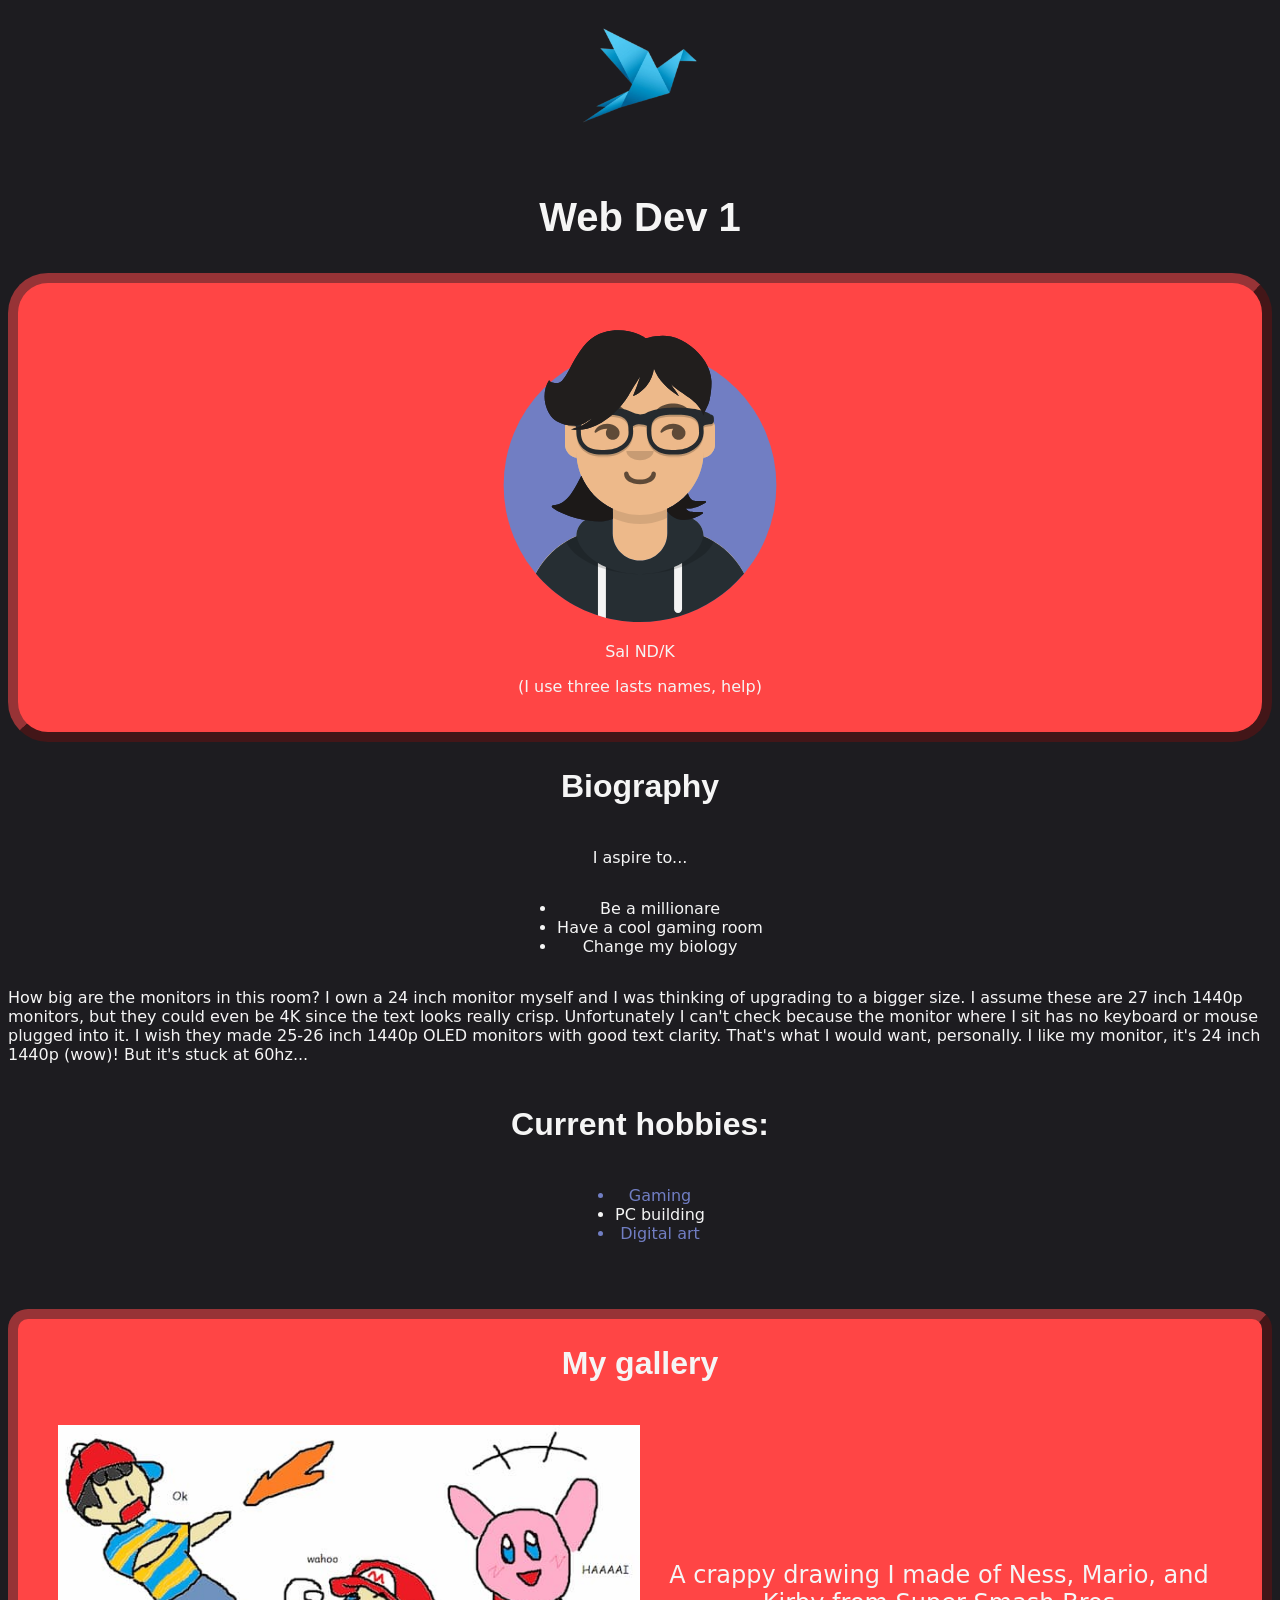
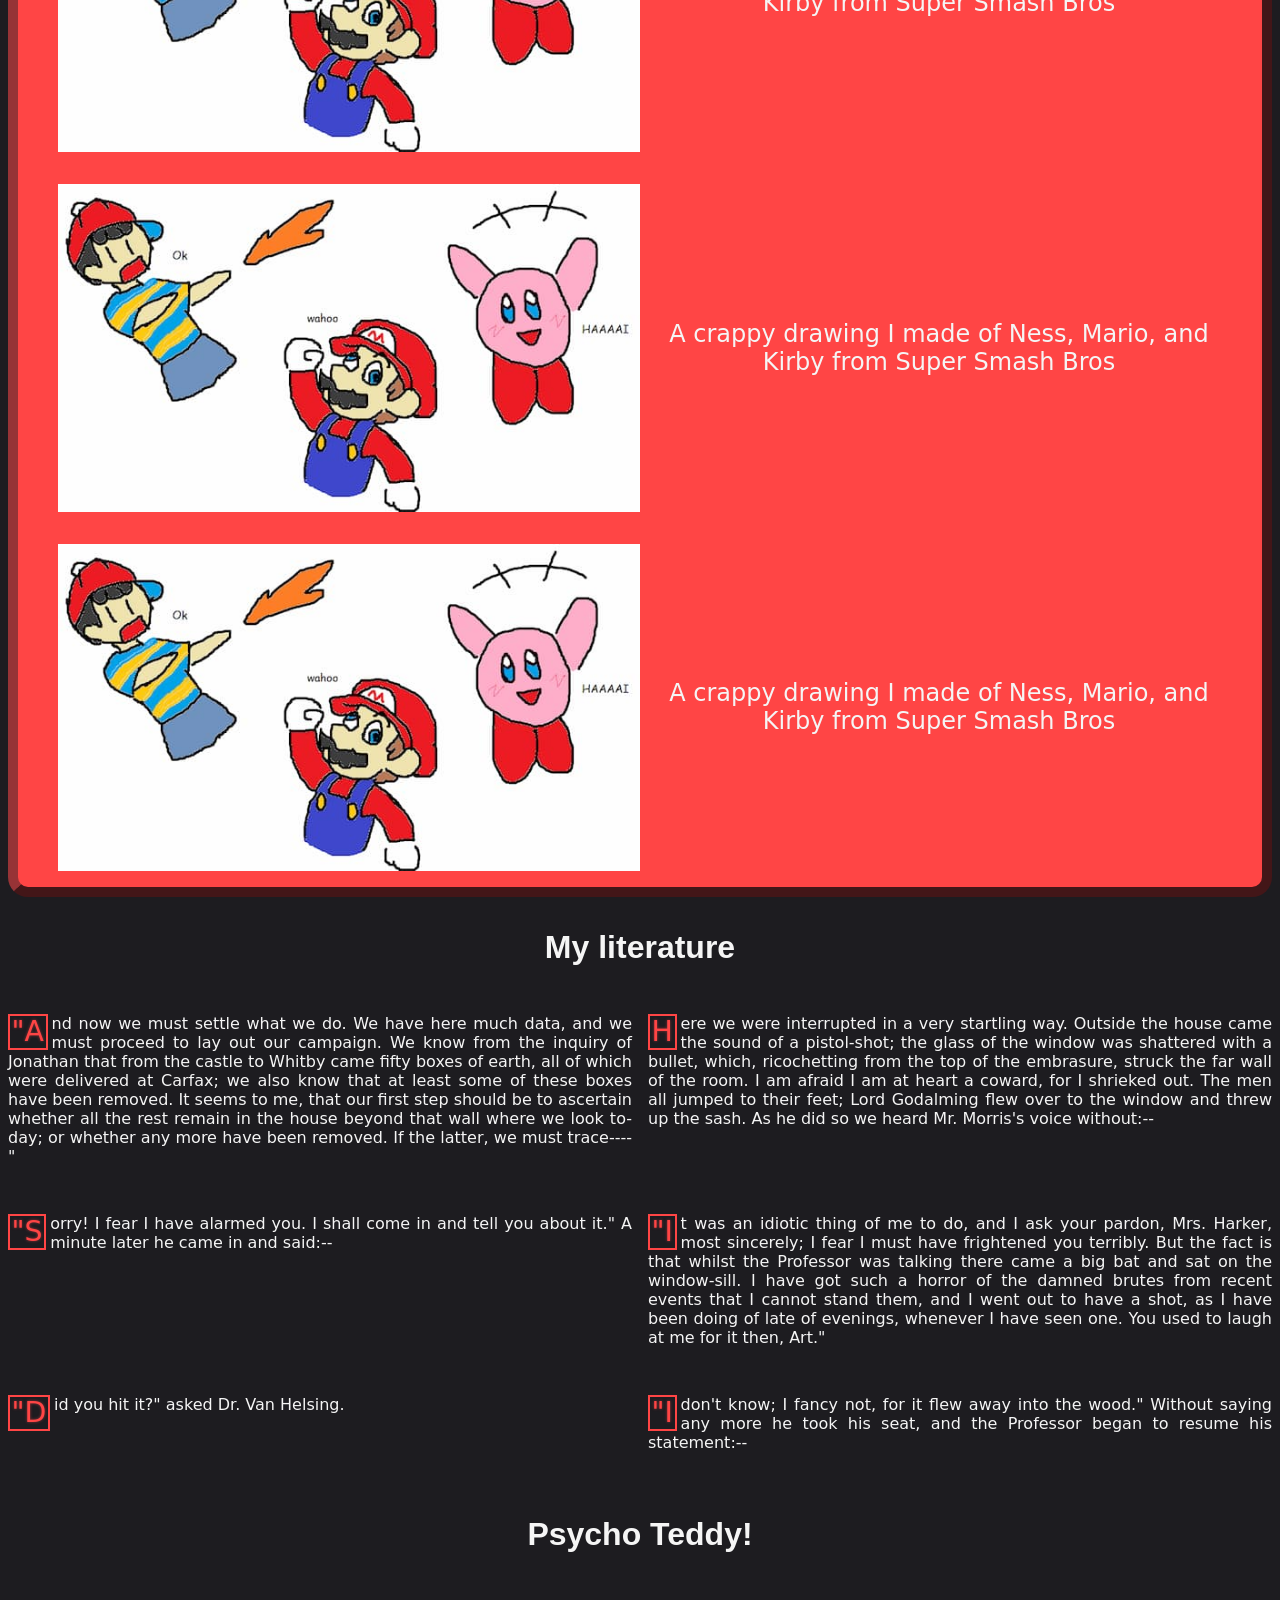
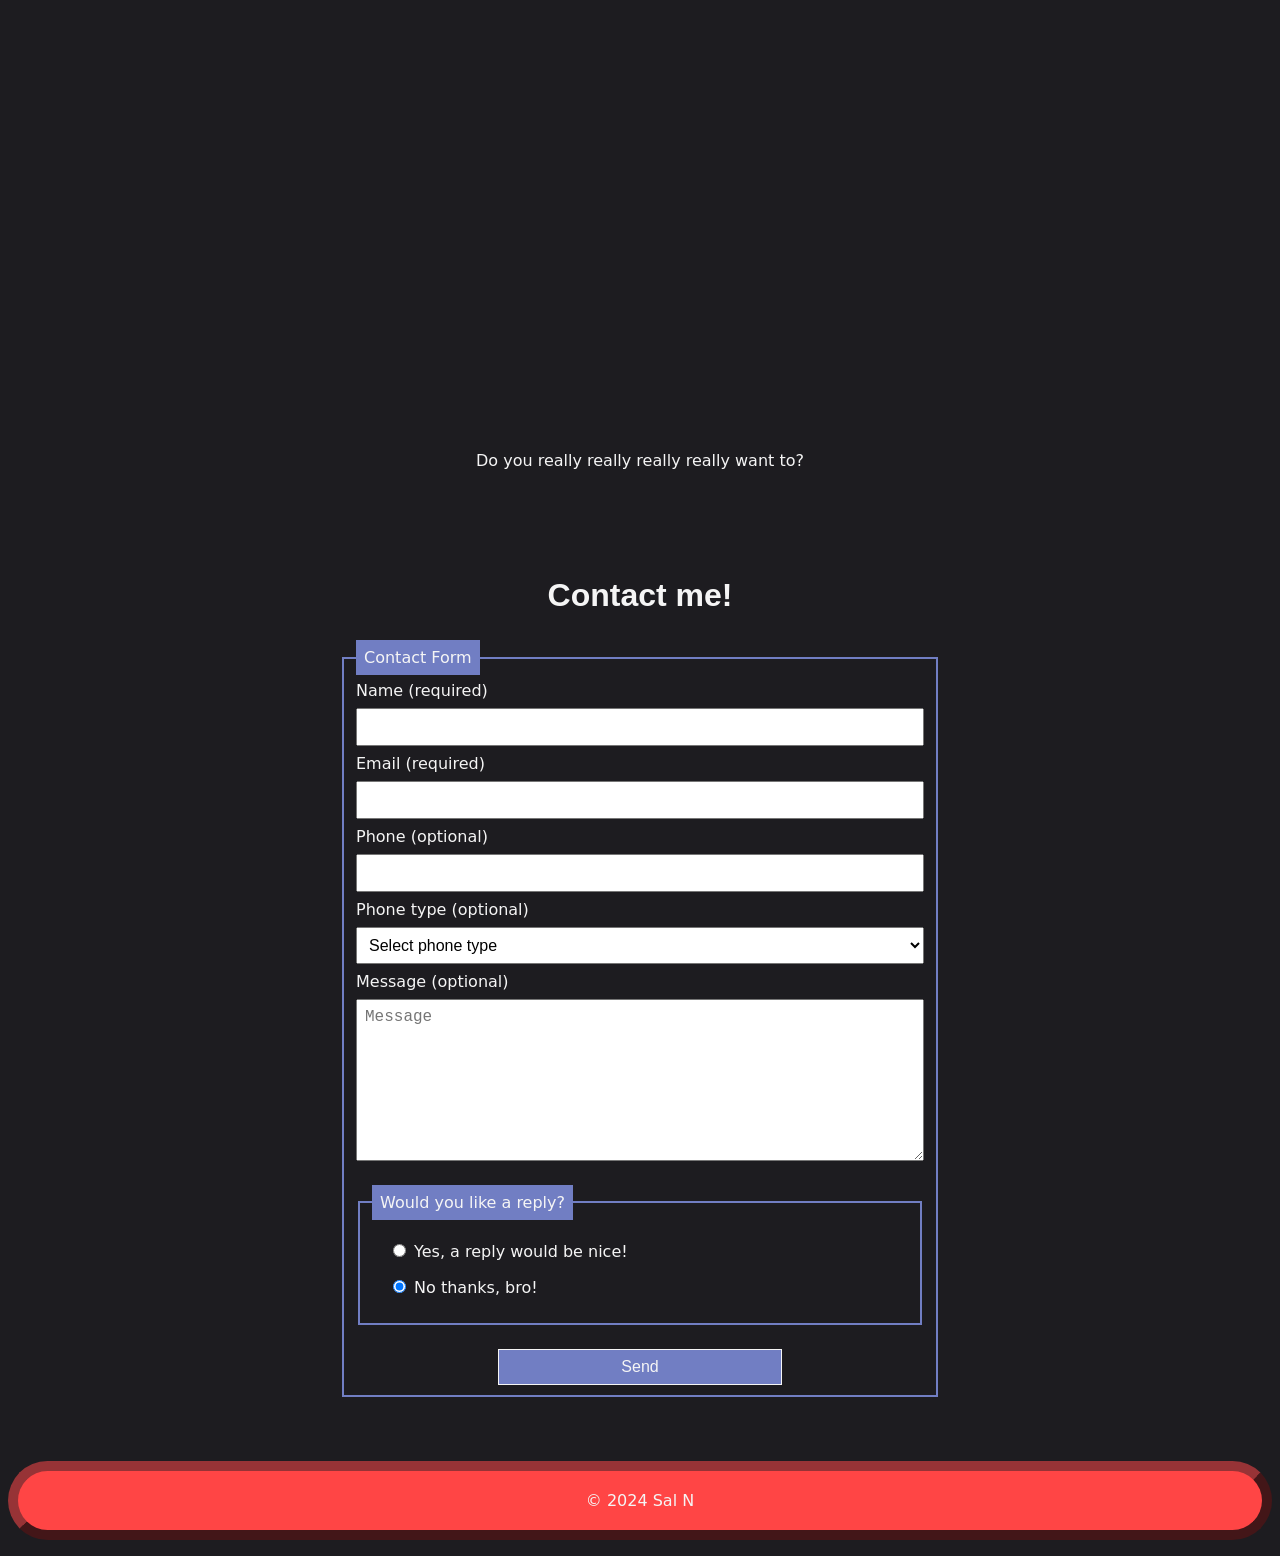
==== index.html @ 3eb106e2 "Added CSS for form" ====
<!DOCTYPE html>
<html lang="en">

<head>
    <meta charset="UTF-8">
    <meta name="viewport" content="width=device-width, initial-scale=1.0">
    <title>About Me</title>

    <link rel="preconnect" href="https://fonts.googleapis.com">
    <link rel="preconnect" href="https://fonts.gstatic.com" crossorigin>
    <link
        href="https://fonts.googleapis.com/css2?family=Inria+Sans:ital,wght@0,300;0,400;0,700;1,300;1,400;1,700&family=Roboto:ital,wght@0,100;0,300;0,400;0,500;0,700;0,900;1,100;1,300;1,400;1,500;1,700;1,900&display=swap"
        rel="stylesheet">

    <link rel="stylesheet" href="css/style.css">

</head>

<body>

    <!--The body tag is where all the stuff is shown to the user-->

    <header>
        <section id="header">
            <!--The header shows the page logo and title.-->
            <img src="img/bird.png" alt="Bob.">

            <h1>Web Dev 1</h1>
        </section>
    </header>

    <main>

        <!--The main contains important page content-->
        <section id="hero">

            <img src="img/avataaars.svg" alt="A cartoon headshot of me.">
            <span>
                <p>Sal ND/K</p>
                <p>(I use three lasts names, help)</p>
            </span>

        </section>

        <section id="bio">

            <!--Biographical information-->
            <h2>Biography</h2>
            <P>I aspire to...</P>
            <ul>
                <li>Be a millionare</li>
                <li>Have a cool gaming room</li>
                <li>Change my biology</li>
            </ul>

        </section>

        <section>
            <p>
                How big are the monitors in this room? I own a 24 inch monitor myself and I was thinking of upgrading to
                a bigger size. I assume these are 27 inch 1440p monitors, but they could even be 4K since the text looks
                really crisp. Unfortunately I can't check because the monitor where I sit has no keyboard or mouse
                plugged into it. I wish they made 25-26 inch 1440p OLED monitors with good text clarity. That's what I
                would want, personally. I like my monitor, it's 24 inch 1440p (wow)! But it's stuck at 60hz...
            </p>
        </section>
        <section id="hobbies">
            <h2> Current hobbies: </h2>
            <ul>
                <li>Gaming</li>
                <li>PC building</li>
                <li>Digital art</li>
            </ul>
        </section>

        <section id="gallery">
            <h2>My gallery</h2>

            <hr>
            <figure>
                <img src="img/hai-640w.jpg"
                    alt="A crappy drawing I made of Ness, Mario, and Kirby from Super Smash Bros">
                <figcaption>A crappy drawing I made of Ness, Mario, and Kirby from Super Smash Bros</figcaption>
            </figure>

            <hr>
            <figure>
                <img src="img/hai-640w.jpg"
                    alt="A crappy drawing I made of Ness, Mario, and Kirby from Super Smash Bros">
                <figcaption>A crappy drawing I made of Ness, Mario, and Kirby from Super Smash Bros</figcaption>
            </figure>

            <hr>
            <figure>
                <img src="img/hai-640w.jpg"
                    alt="A crappy drawing I made of Ness, Mario, and Kirby from Super Smash Bros">
                <figcaption>A crappy drawing I made of Ness, Mario, and Kirby from Super Smash Bros</figcaption>
            </figure>

        </section>

        <article id="lit">

            <h3>My literature</h3>

            <div>
                <p>"And now we must settle what we do. We have here much data, and we must proceed to lay out our
                    campaign. We know from the inquiry of Jonathan that from the castle to Whitby came fifty boxes of
                    earth, all of which were delivered at Carfax; we also know that at least some of these boxes have
                    been removed. It seems to me, that our first step should be to ascertain whether all the rest remain
                    in the house beyond that wall where we look to-day; or whether any more have been removed. If the
                    latter, we must trace----"</p>

                <p>Here we were interrupted in a very startling way. Outside the house came the sound of a pistol-shot;
                    the glass of the window was shattered with a bullet, which, ricochetting from the top of the
                    embrasure, struck the far wall of the room. I am afraid I am at heart a coward, for I shrieked out.
                    The men all jumped to their feet; Lord Godalming flew over to the window and threw up the sash. As
                    he did so we heard Mr. Morris's voice without:--</p>

                <p>"Sorry! I fear I have alarmed you. I shall come in and tell you about it." A minute later he came in
                    and said:--</p>

                <p>"It was an idiotic thing of me to do, and I ask your pardon, Mrs. Harker, most sincerely; I fear I
                    must have frightened you terribly. But the fact is that whilst the Professor was talking there came
                    a big bat and sat on the window-sill. I have got such a horror of the damned brutes from recent
                    events that I cannot stand them, and I went out to have a shot, as I have been doing of late of
                    evenings, whenever I have seen one. You used to laugh at me for it then, Art."</p>

                <p>"Did you hit it?" asked Dr. Van Helsing.</p>

                <p>"I don't know; I fancy not, for it flew away into the wood." Without saying any more he took his
                    seat, and the Professor began to resume his statement:--</p>
                <div>
        </article>

        <section id="video">

            <div id="videocontainercontainer">

            <h3>Psycho Teddy!</h3>

            <div id="videocontainer">

            <iframe
            id="myvideo"
            width="560"
            height="315"
            src="https://www.youtube.com/embed/YSr7-iHZTuk?si=6F6JrPAxmaCTMCs0"
            title="YouTube video player"
            frameborder="0"
            allow="accelerometer; autoplay; clipboard-write; encrypted-media; gyroscope; picture-in-picture; web-share"
            referrerpolicy="strict-origin-when-cross-origin"
            allowfullscreen>
            </iframe>

            </div>

            </div>
            <div id ="videocaption">
                <p>
                Do you really really really really want to?
                </p>
            </div>

</section>

<section id="contact">

    <h2>Contact me!</h2>

        <form id="contactForm" name="contactForm" method="post" data-netlify="true">

            <fieldset>

                <legend>Contact Form</legend>

                <div id="formElements">

                <!-- Name -->
                <label for="name">Name (required)</label>
                <input type="text" id="name" name="name" required>

                <!-- Email -->
                <label for="email">Email (required)</label>
                <input type="email" id="email" name="email" required>

                <!-- Phone -->
                <label for="phone">Phone (optional)</label>
                <input type="tel" id="phone" name="phone">

                <!-- Phone Type -->
                <label for="phonetype">Phone type (optional)</label>
                <select id="phonetype">
                    <option value="" selected>Select phone type</option>
                    <option value="Mobile">Mobile</option>
                    <option value="Work">Work</option>
                    <option value="Home">Home</option>
                </select>

                <!-- Message -->
                <label for="message">Message (optional)</label>
                <textarea id="message" name="message" rows="8" placeholder="Message"></textarea>

                <!-- Reply -->
                 <fieldset>
                    <legend>Would you like a reply?</legend>
                    <ul>
                        <li>
                            <input type="radio" id="message-yes" name="reply" value="Yes a reply please">
                            Yes, a reply would be nice!
                        </li>
                        <li>
                            <input type="radio" id="message-no" name="reply" value="No reply please" checked>
                            <label for="">No thanks, bro!</label>
                        </li>
                    </ul>

                 </fieldset>

                <!-- Submit -->
                 <button type="submit">Send</button>

                </div>

            </fieldset>

        </form>

</section>

    </main>

    <footer>
        &copy; 2024 Sal N
    </footer>

</body>

</html>
---- css/style.css ----
body {
    color: whitesmoke;
    background-color: #1d1c20;
    font-family: 'Sans', Arial, sans-serif;
}

header {
    text-align: center;
}

#header img {
    width: 150px;
}
h1 {
    font-family: 'Franklin Gothic', sans-serif;
    font-size: 250%;
    text-align: center;
}
h2,
h3,
h4,
h5,
h6 {
    font-family: 'Franklin Gothic', sans-serif;
    font-size: 200%;
    text-align: center;
}

img {
    max-width: 100%;
}

#hero,
footer {
    text-align: center;
    background-color: #ff4545;
    color: whitesmoke;
    padding: 20px;
    border: 10px outset #973336;
    border-radius: 40px;
}

#hero img {
    width: 300px;
    /* Bio */
}

#bio {
    text-align: center;
    display: flex;
    flex-direction: column;
    align-items: center;
}

/* Hobbies */
#hobbies {
    display: flex;
    flex-direction: column; 
    align-items: center;
}

#hobbies ul {
    text-align: center;
    margin-bottom: 1.75cm;
}
#hobbies ul li:nth-child(odd) {
    color: #717EC3;
}

/* Gallery */
#gallery {
    border: 10px outset #973336;
    border-radius: 20px;
    text-align: center;
    background-color: #ff4545;
}

#gallery hr {
    border: none;
}

/* Article */

#lit {
    text-align: justify;
}

#lit div {
    max-width: 40rem;
    margin-left: auto;
    margin-right: auto;
}

/* Dropcaps */
#lit p:first-letter {
    color: #ff4545;
    float: left;
    text-shadow: 0px 0px 3px #973336;
    font-size: .75cm;
    border: 2px solid #ff4545;
    margin-right: .25ex;
    line-height: 100%;
    padding: .1ex;
}
#lit p {
    clear:both;
}
/* Video */

#videocontainercontainer {
    max-width: 100%;
    width: 600px;
    margin-left: auto;
    margin-right: auto;
}

#videocontainer {
    position: relative;
    overflow: hidden;
    width: 100%;
    padding-top: 75%;   /*16:9 = 56.35%
                        4:3 = 75% */
}

#myvideo {
    position: absolute;
    top: 0;
    left: 0;
    right: 0;
    width: 100%;
    height: 100%;
}

#videocaption {
text-align: center;
padding-bottom: 1em;
}

/* Contact Form */

#formElements {
    display: grid;
    row-gap: 0.5em;
}

#contact {
    padding: 1rem;
    max-width:600px;
    margin: 2rem auto;
}

fieldset {
    border: 2px solid #717EC3;
    margin-top: 1em;
    margin-bottom: 1em;
}

legend {
    background-color: #717EC3;
    color: whitesmoke;
    padding: .5em;
}

#contact input, #contact textarea, #contact select, #contact button {
    padding: .5em;
    font-size: 1rem;

}

#contact ul {
    list-style: none;
    padding: 0px; 
}

#contact li {
    margin: 1rem;
}

#contact button {
    background-color: #717EC3;
    color: whitesmoke;
    border: 1px solid whitesmoke;
    max-width: 400px;
    width: 50%;
    justify-self: center;
}

/* Screen size */

@media screen and (min-width: 60em) {

    #gallery figure {
        display: grid;
        grid-template-columns: 1fr 1fr;
        grid-template-rows: auto;
    }

    figcaption {
        display:flex;
        justify-content: center;
        align-items: center;
        font-size: 1.5rem;
        margin-left: 1rem;
    }
    #lit div {
        display: grid;
        grid-template-columns: 1fr 1fr;
        grid-gap: 1em;
        max-width:100%;
        columns: 40rem;
    }
}

@media screen and (min-width: 100em) {
    #gallery {
        display: grid;
        grid-template-columns: 1fr 1fr 1fr;
    }
}
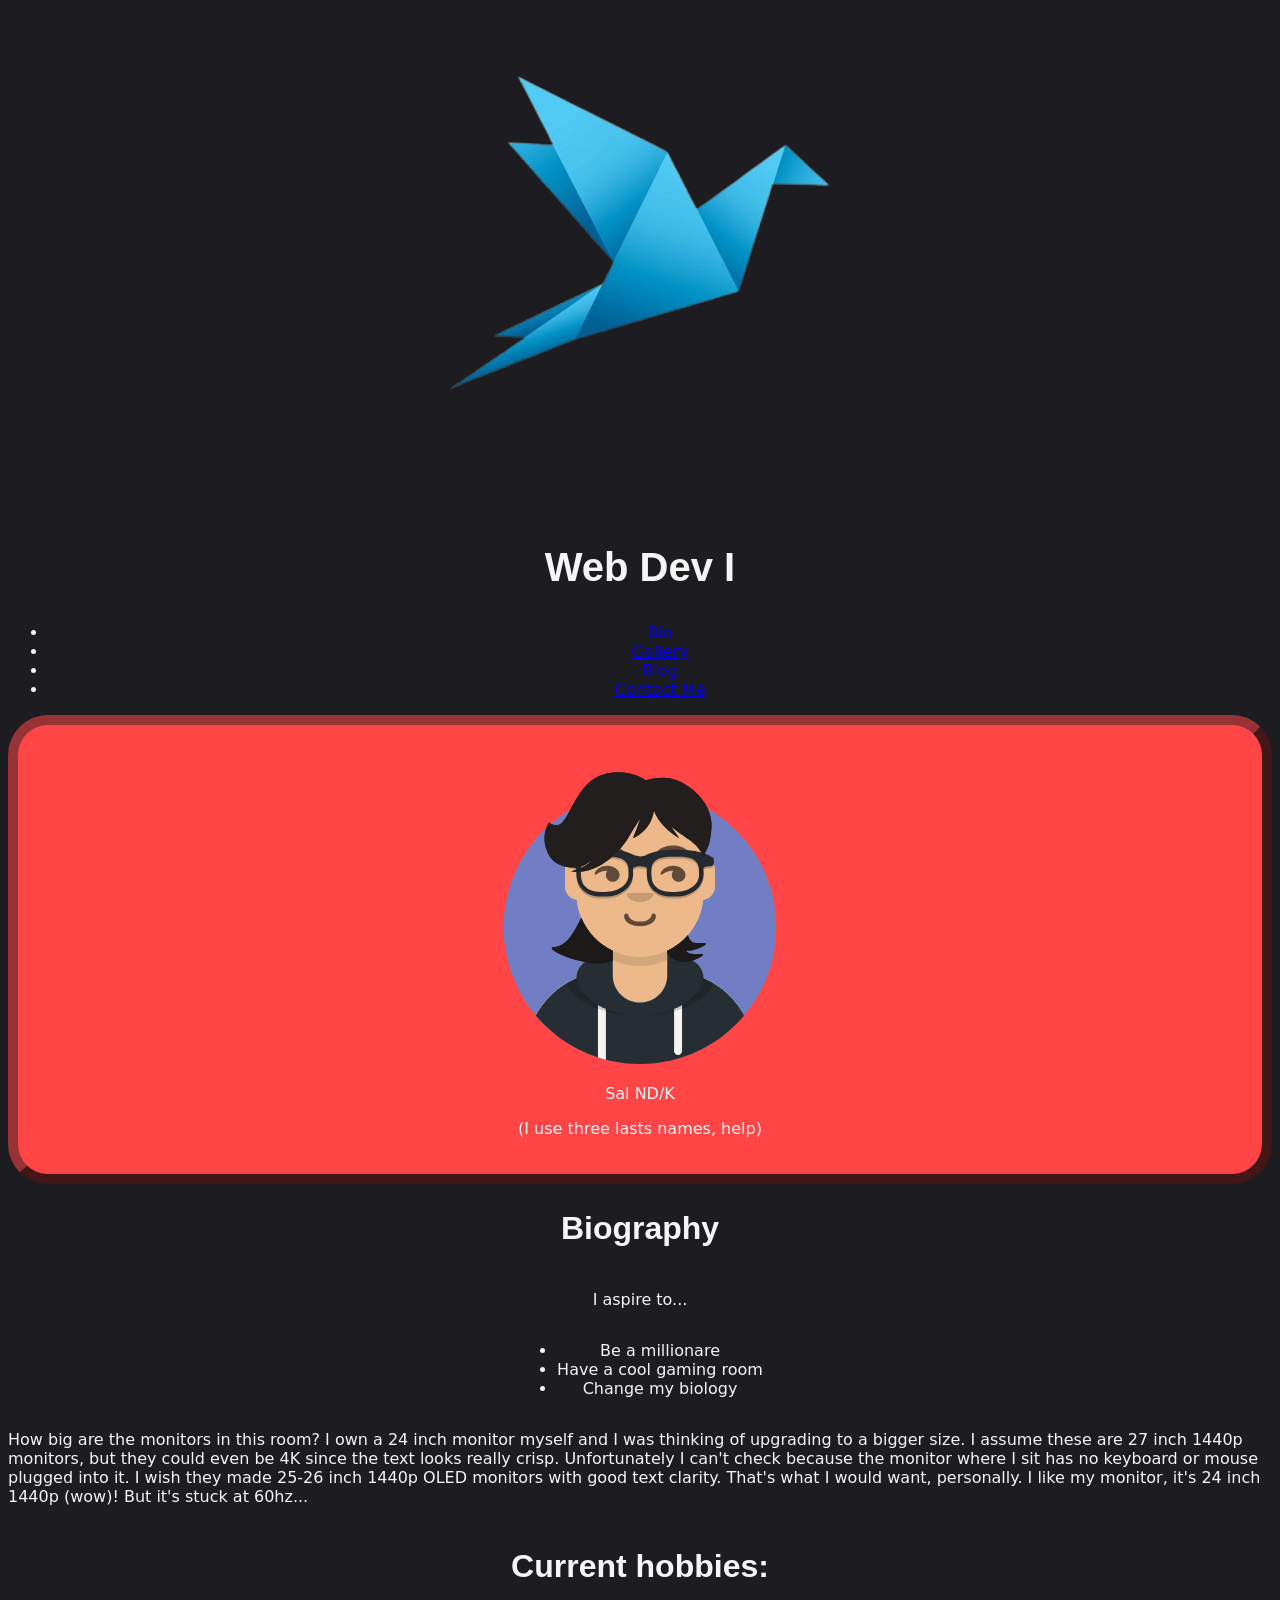
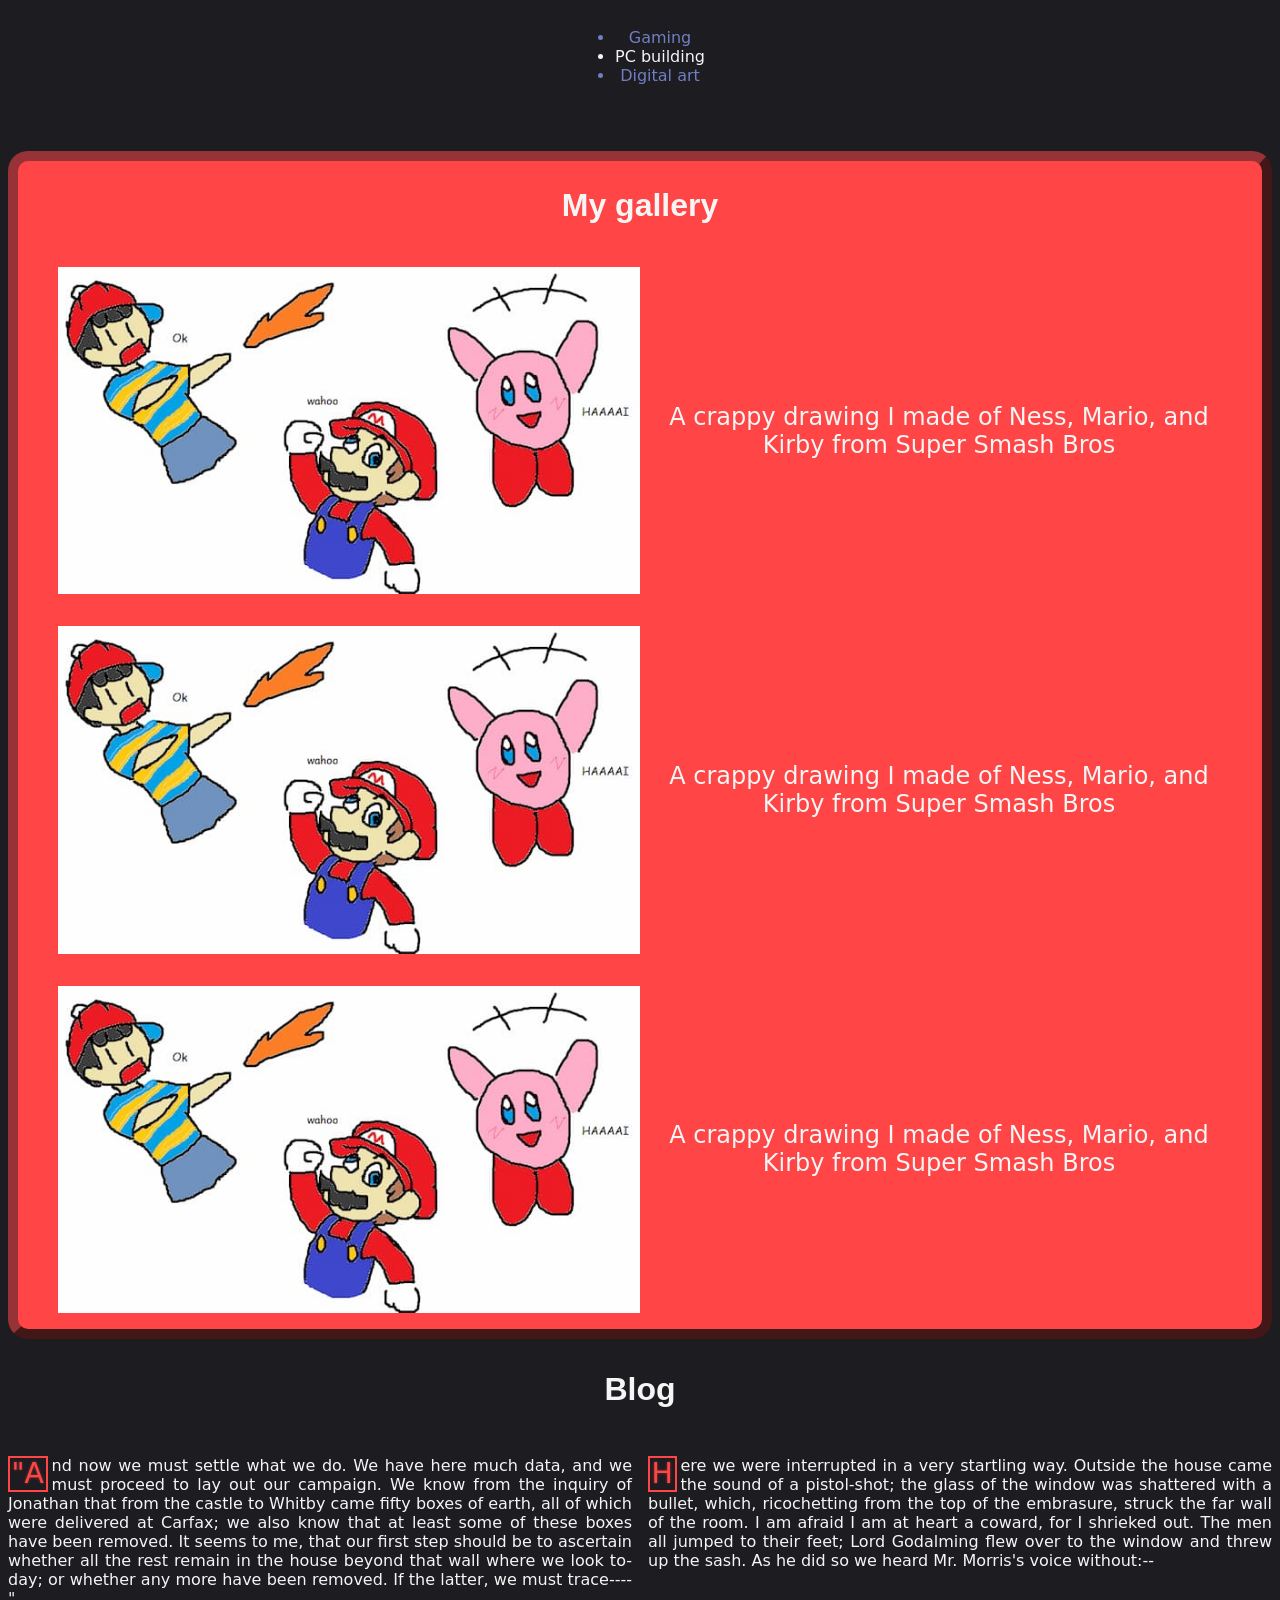
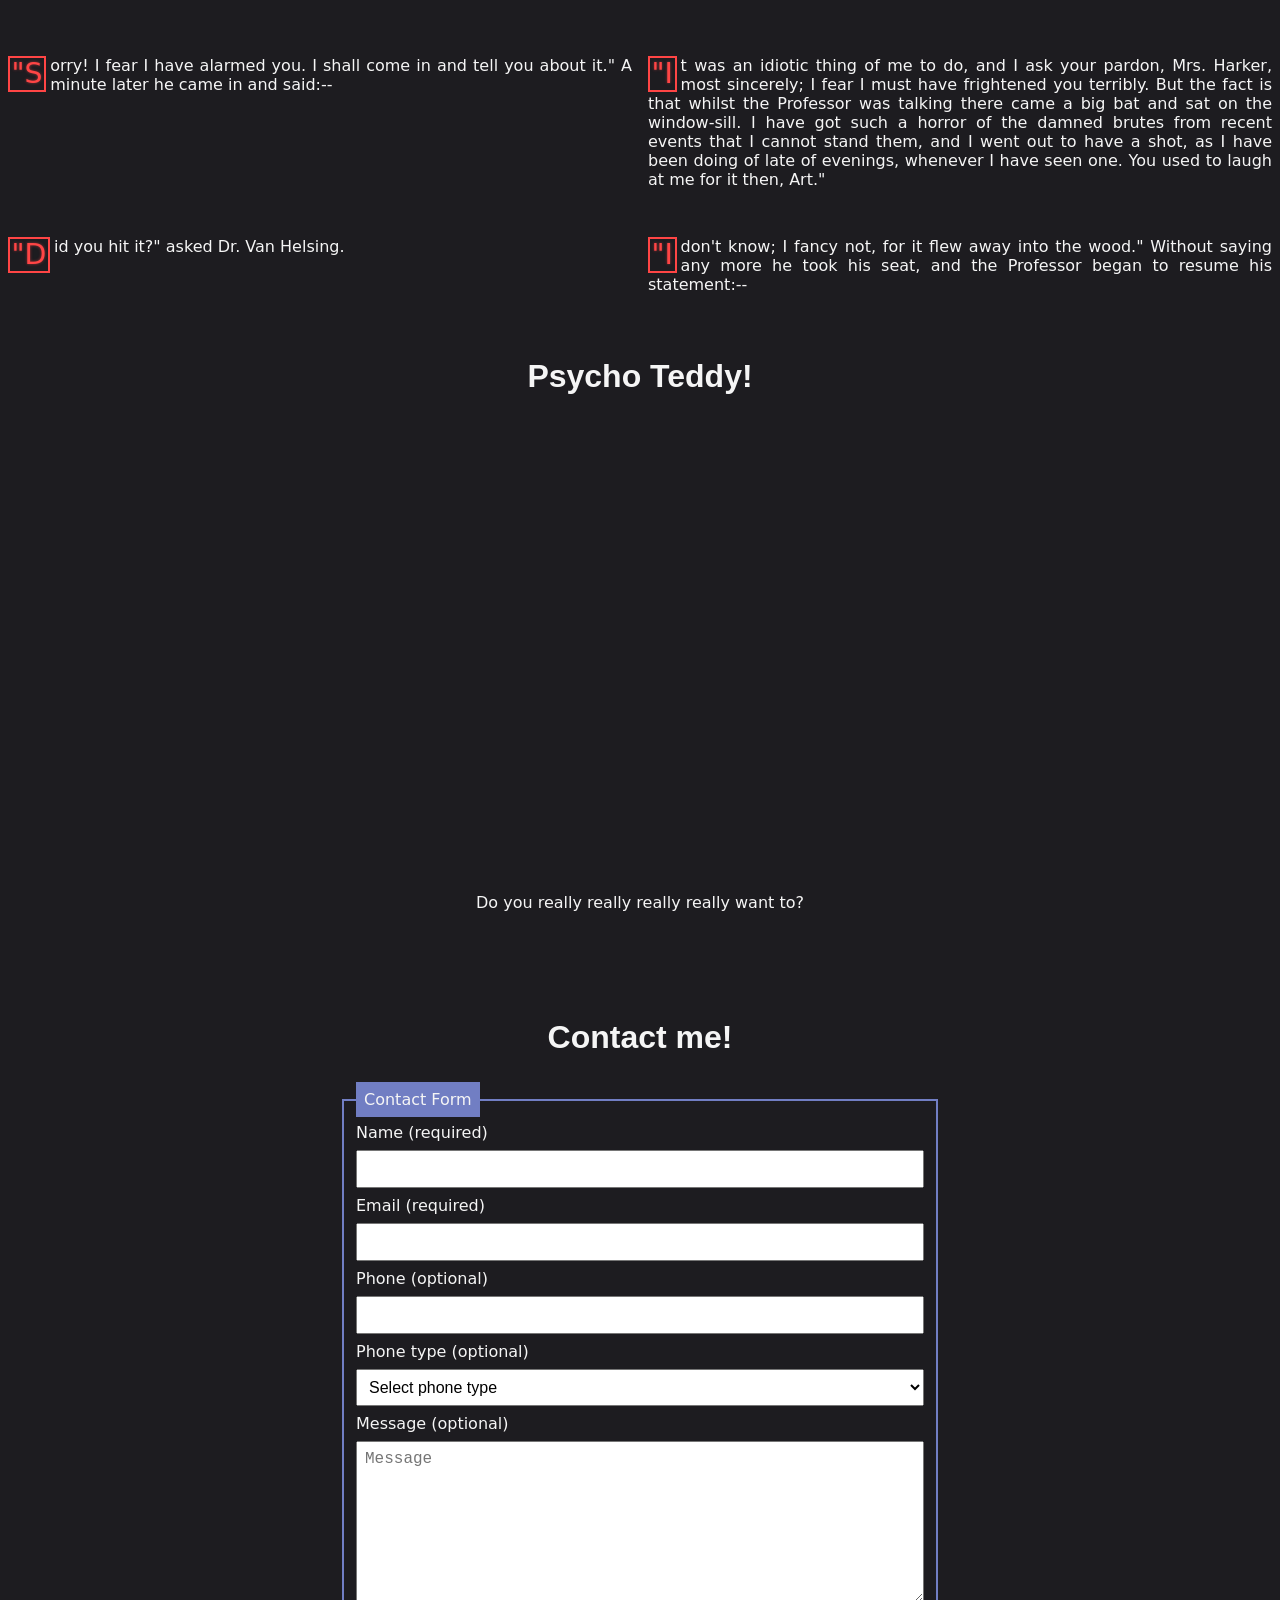
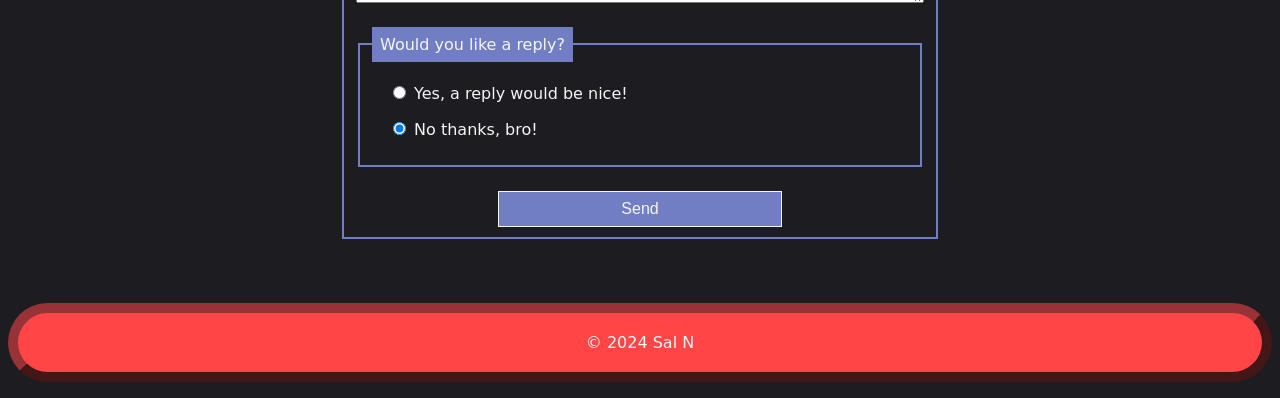
==== commit 7611b6dd: "Nav bar (in progress)" ====
--- a/index.html
+++ b/index.html
@@ -20,14 +20,27 @@
 
     <!--The body tag is where all the stuff is shown to the user-->
 
-    <header>
-        <section id="header">
-            <!--The header shows the page logo and title.-->
-            <img src="img/bird.png" alt="Bob.">
-
-            <h1>Web Dev 1</h1>
-        </section>
-    </header>
+<header>
+    <!--The header shows the page logo and title.-->
+        <nav class="navbar"> 
+            <div class="logo">
+                <img
+                    src="img/bird.png"
+                    class="logo-img"
+                    alt="Bob."
+                    />
+                <h1 class="logo-title">Web Dev I</h1>
+            </div>
+                <div class="navbar-links">
+                    <ul>
+                        <li><a href="#bio">Bio</a></li>
+                        <li><a href="#gallery">Gallery</a></li>
+                        <li><a href="#lit">Blog</a></li>
+                        <li><a href="#contact">Contact Me</a></li>
+                    </ul>
+                </div>
+        </nav>     
+</header>
 
     <main>
 
@@ -101,7 +114,7 @@
 
         <article id="lit">
 
-            <h3>My literature</h3>
+            <h3>Blog</h3>
 
             <div>
                 <p>"And now we must settle what we do. We have here much data, and we must proceed to lay out our
@@ -206,7 +219,7 @@
                     <legend>Would you like a reply?</legend>
                     <ul>
                         <li>
-                            <input type="radio" id="message-yes" name="reply" value="Yes a reply please">
+                            <input type="radio" id="message-yes" name="reply" value="Yes reply please">
                             Yes, a reply would be nice!
                         </li>
                         <li>
--- a/css/style.css
+++ b/css/style.css
@@ -8,9 +8,6 @@
     text-align: center;
 }
 
-#header img {
-    width: 150px;
-}
 h1 {
     font-family: 'Franklin Gothic', sans-serif;
     font-size: 250%;
@@ -42,8 +39,9 @@
 
 #hero img {
     width: 300px;
-    /* Bio */
-}
+}
+
+/* Bio */
 
 #bio {
     text-align: center;
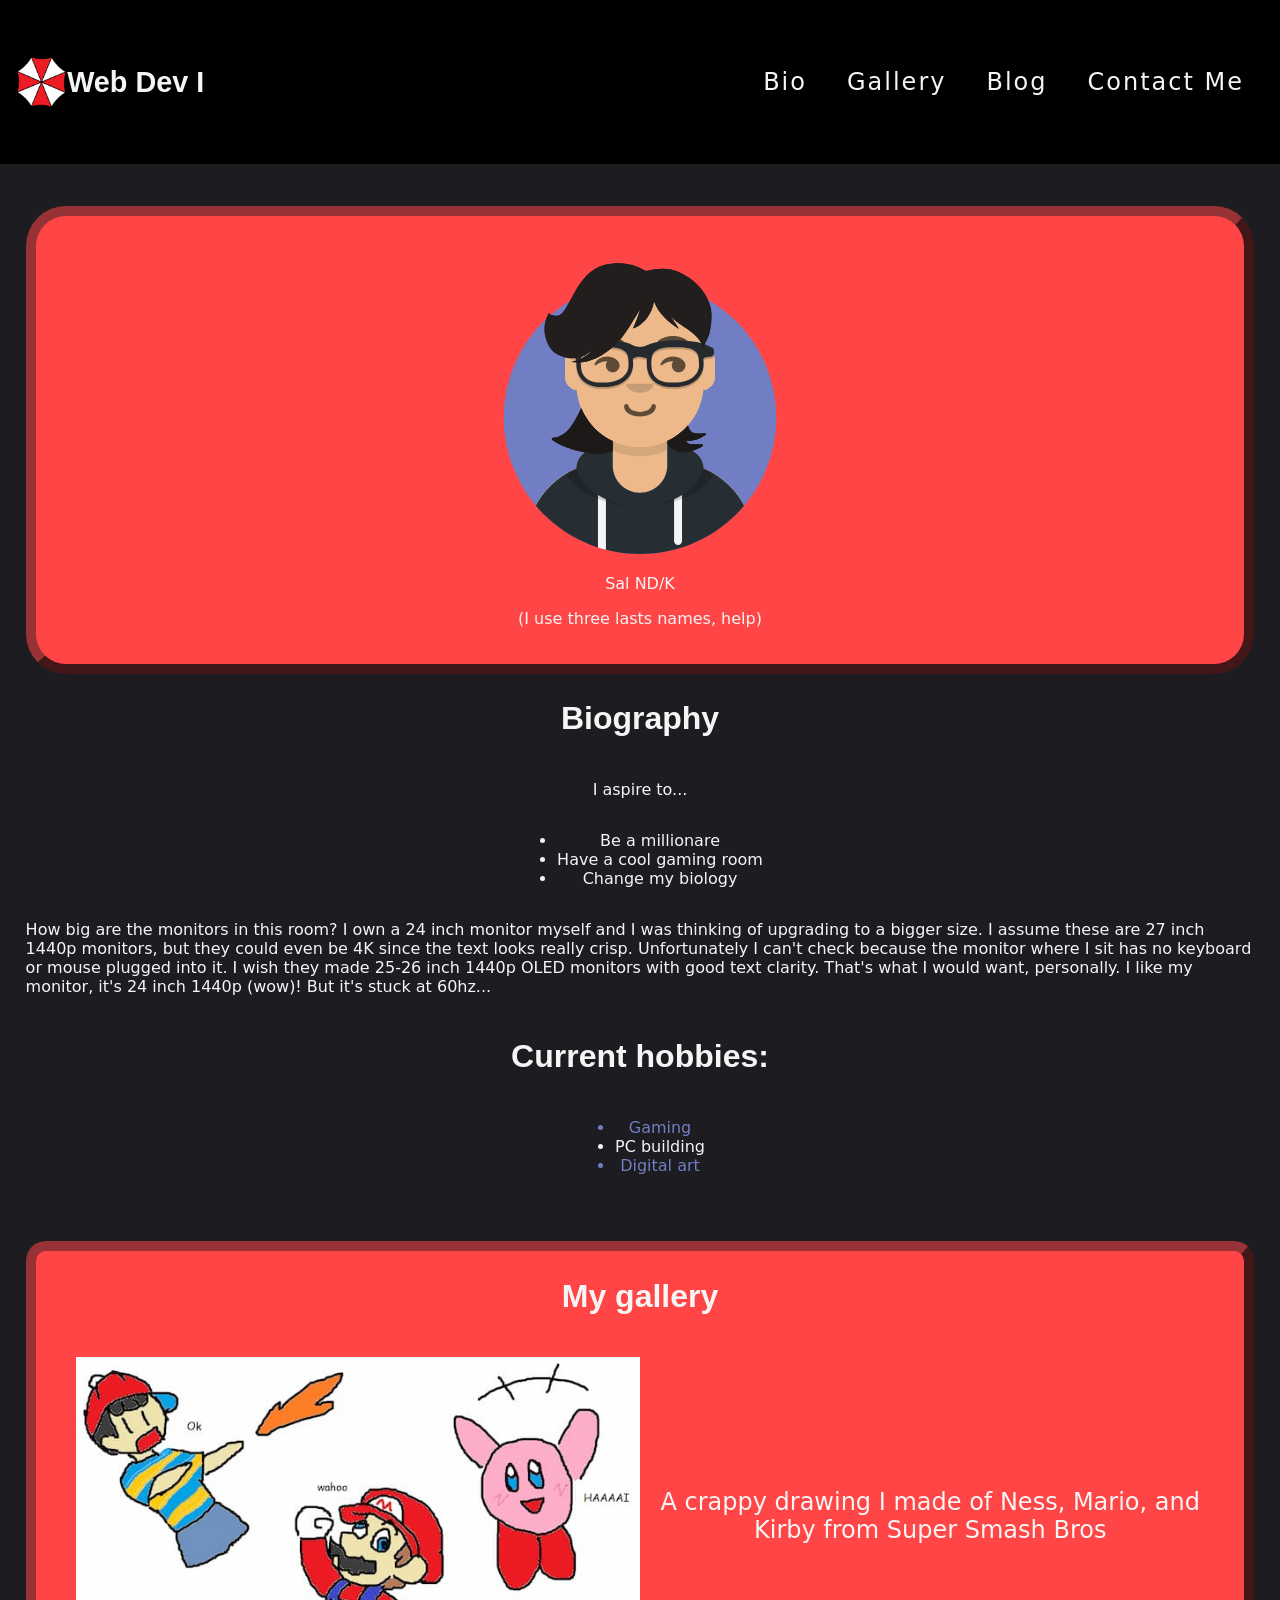
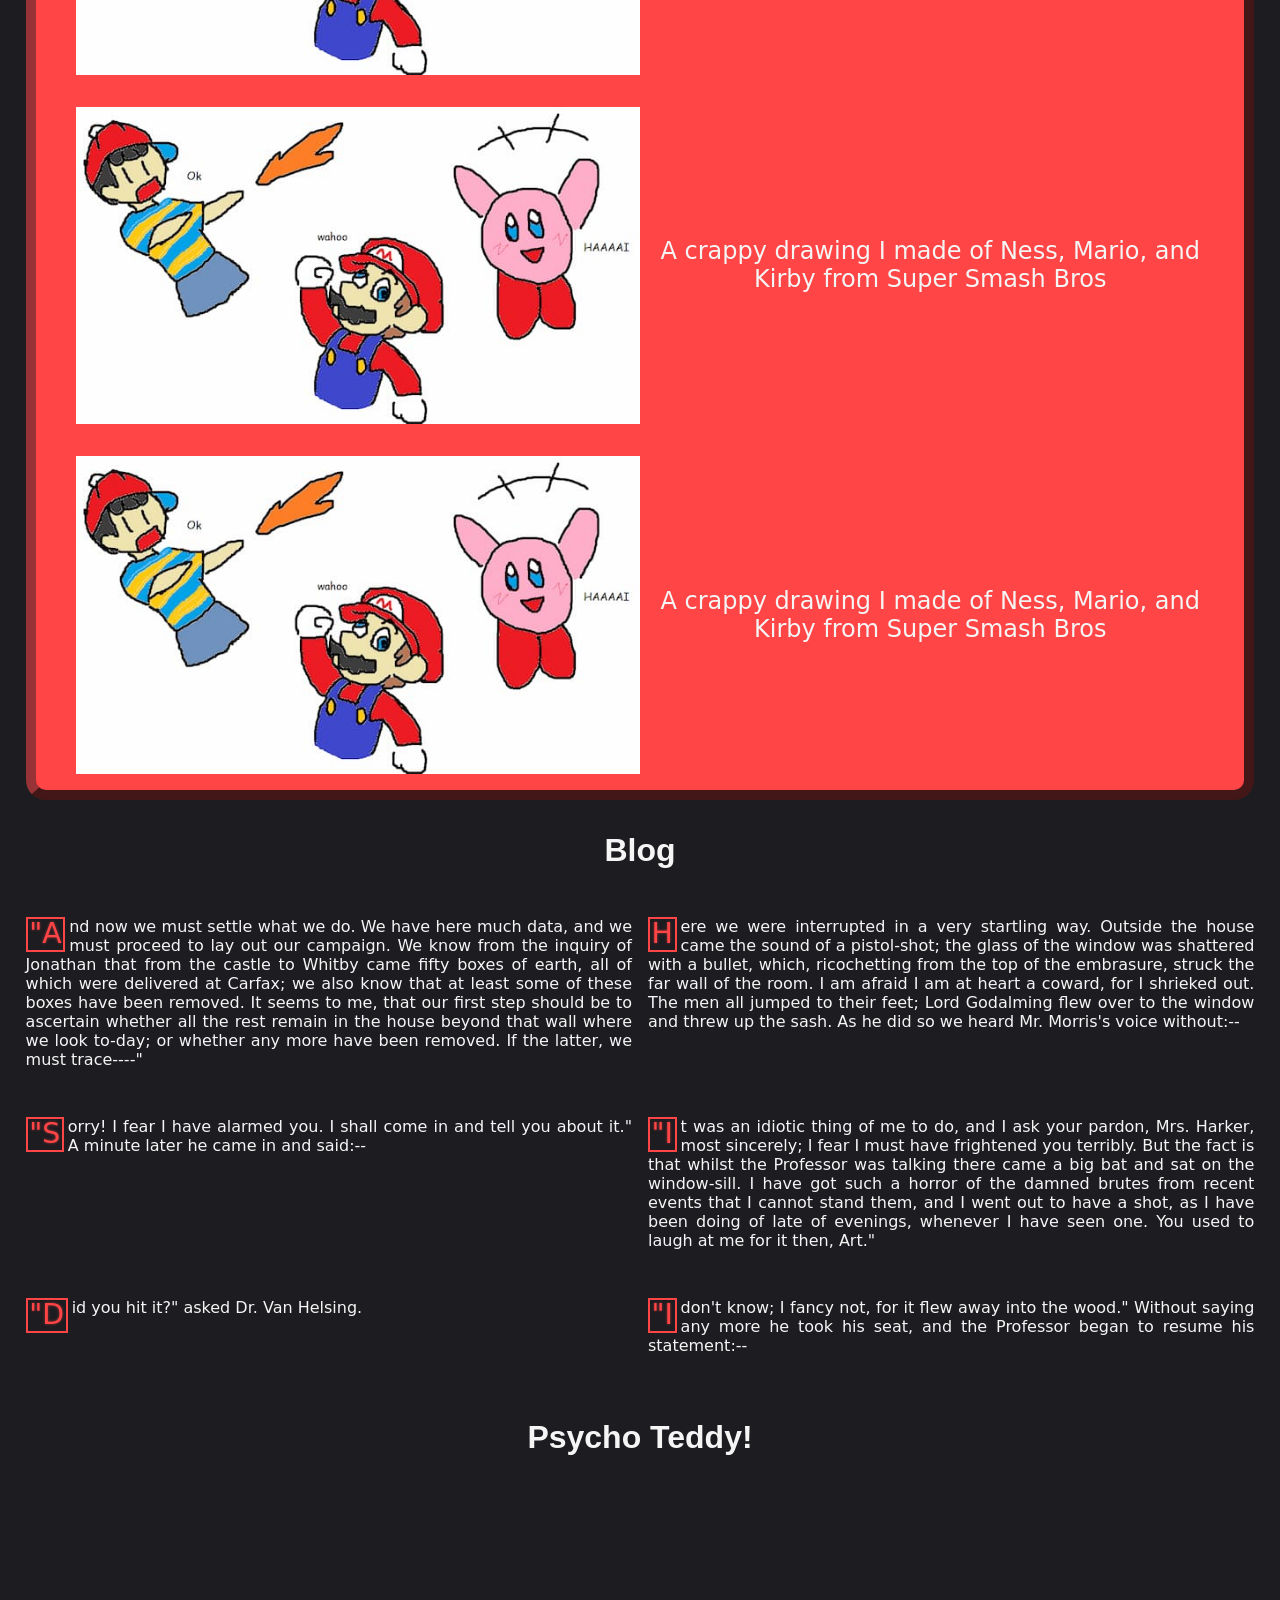
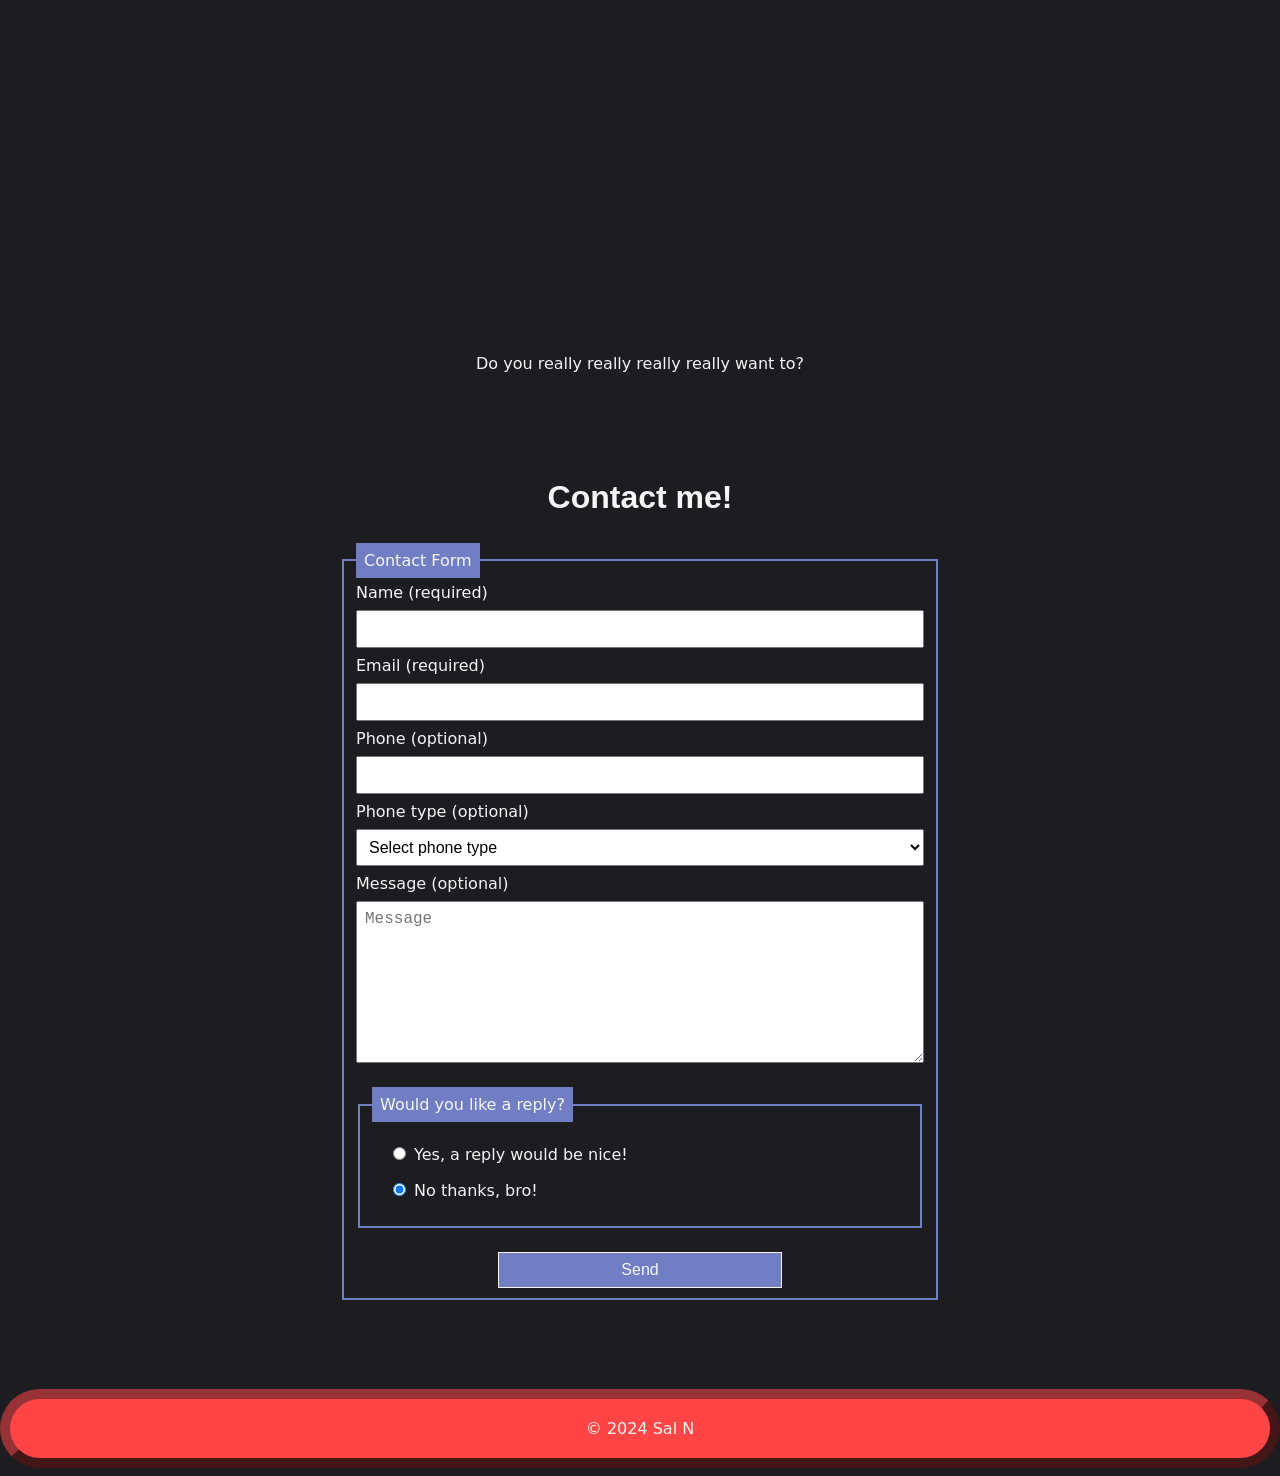
==== commit 7d172b08: "Complete navbar" ====
--- a/index.html
+++ b/index.html
@@ -12,8 +12,8 @@
         href="https://fonts.googleapis.com/css2?family=Inria+Sans:ital,wght@0,300;0,400;0,700;1,300;1,400;1,700&family=Roboto:ital,wght@0,100;0,300;0,400;0,500;0,700;0,900;1,100;1,300;1,400;1,500;1,700;1,900&display=swap"
         rel="stylesheet">
 
-    <link rel="stylesheet" href="css/style.css">
-
+        <link rel="stylesheet" href="css/style.css">
+        <link rel="stylesheet" href="css/nav.css">
 </head>
 
 <body>
@@ -25,9 +25,9 @@
         <nav class="navbar"> 
             <div class="logo">
                 <img
-                    src="img/bird.png"
+                    src="img/umbrella.png"
                     class="logo-img"
-                    alt="Bob."
+                    alt="Umbrella logo."
                     />
                 <h1 class="logo-title">Web Dev I</h1>
             </div>
--- a/css/nav.css
+++ b/css/nav.css
@@ -0,0 +1,101 @@
+/* make scrolling smooth */
+
+html {
+    scroll-behavior: smooth;
+}
+
+/* 
+ get rid of padding & sizing on body so
+ header is at top
+*/
+
+body {
+    box-sizing: border-box;
+    padding: 0;
+    margin: 0;
+}
+
+/* add some padding back to rest of page */
+
+main {
+    padding: 2vw;
+}
+
+/* navbar */
+
+.navbar {
+    background-color: black;
+    color: whitesmoke;
+    display: flex;
+    flex-direction: column;
+    font-size: 1.5rem;
+    margin-bottom: 1rem;
+    padding: 1rem;
+}
+
+/* logo */
+
+.logo {
+    display: flex;
+    align-items: center;    
+}
+
+.logo img {
+    height: 4vw;
+    width: 4vw;
+}
+
+.logo h1 {
+    font-size: 1.2em;
+}
+
+/* navigation list */
+
+.navbar-links li {
+    list-style: none;
+    display: block;
+    padding: 0.5em 0;
+}
+
+/*  
+ style all a tags in header 
+ and then on hover
+*/
+
+.navbar-links a {
+    color: whitesmoke;
+    background-attachment: #333;
+    font-size: 1.5rem;
+    padding: 1rem 1.25rem;
+    letter-spacing: 2px;
+    text-decoration: none;
+    display: inline-block;
+}
+
+.navbar-links a:hover,
+.navbar-links a:focus {
+    color: #333;
+    background-color: whitesmoke;
+    border-radius: 10px;
+    outline: none;
+}
+
+/* 
+media query for non-mobile nav bar
+min-width set to width of nav elements 
+such that no text wraps 
+*/
+
+@media screen and (min-width: 60rem) {
+    .navbar {
+        flex-direction: row;
+        justify-content: space-between;
+    }
+
+    .navbar ul {
+        display: flex;
+        justify-content: space-between;
+
+    }
+
+}
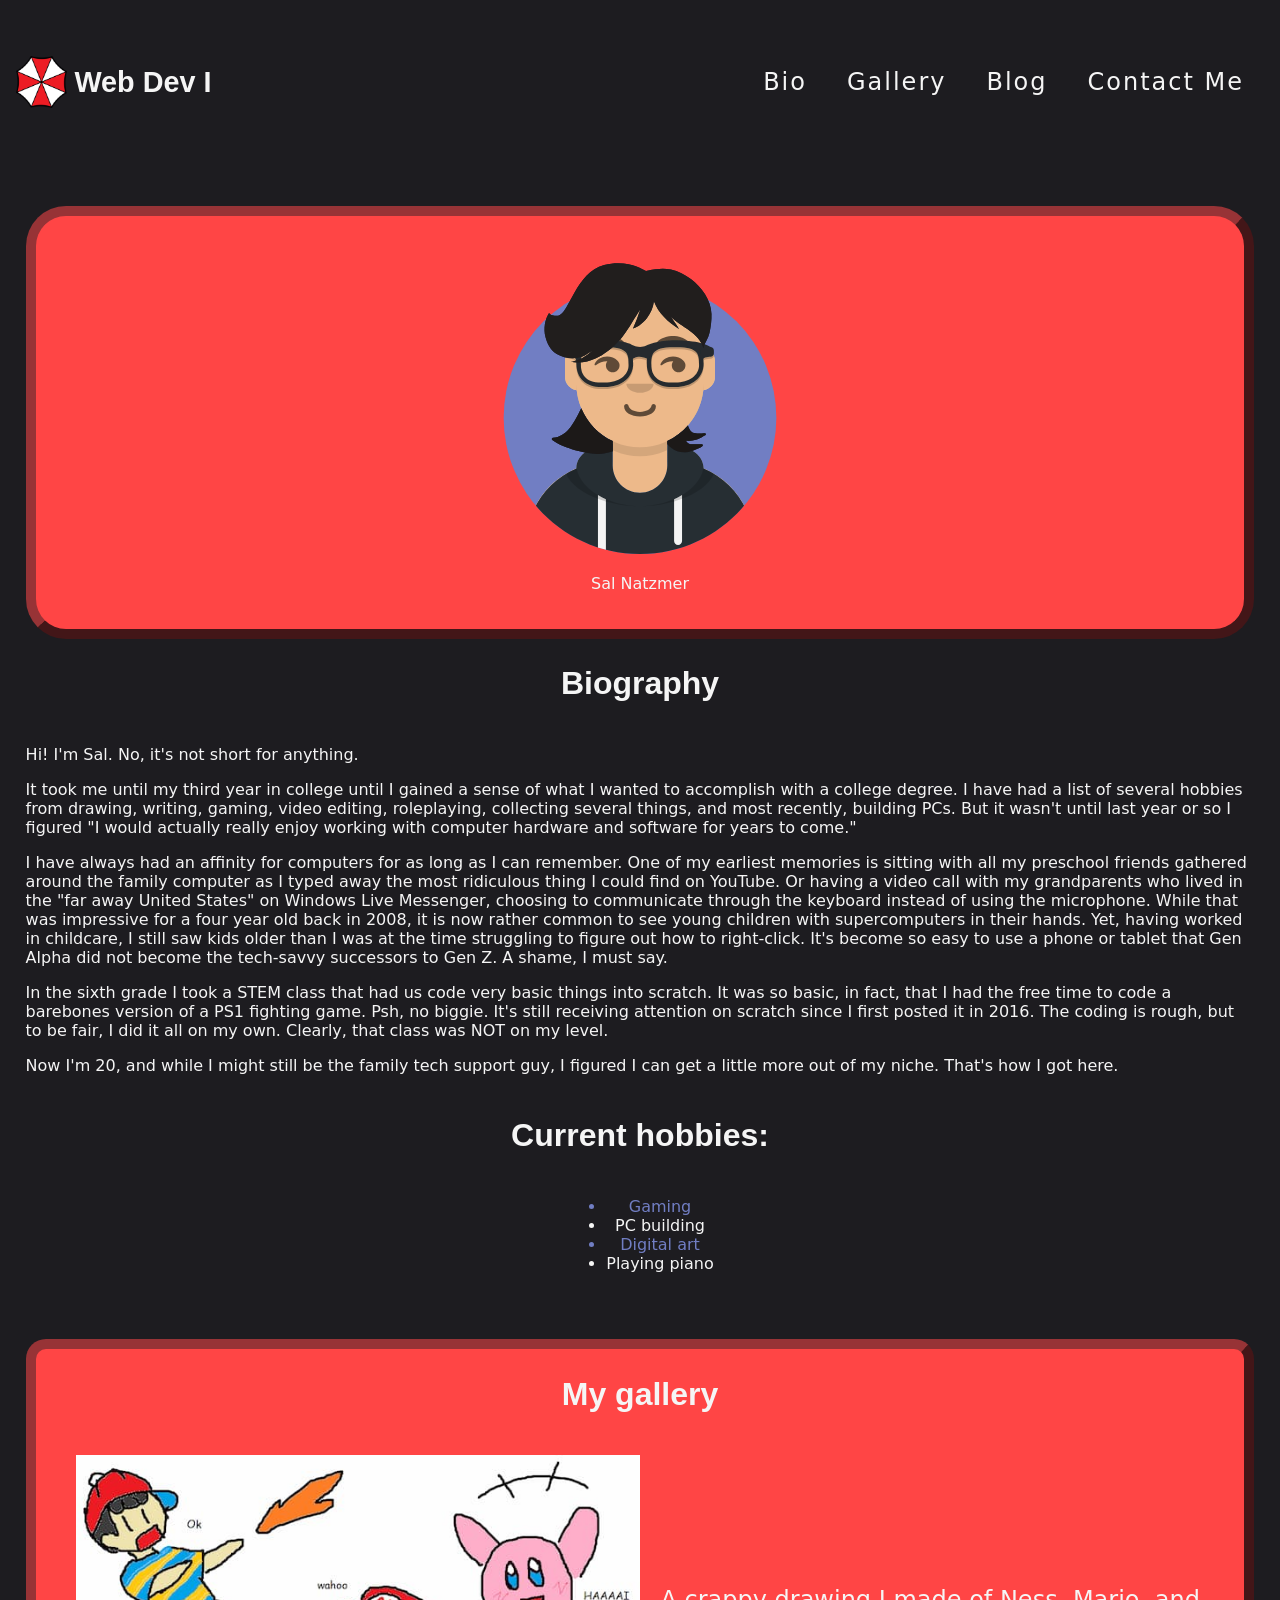
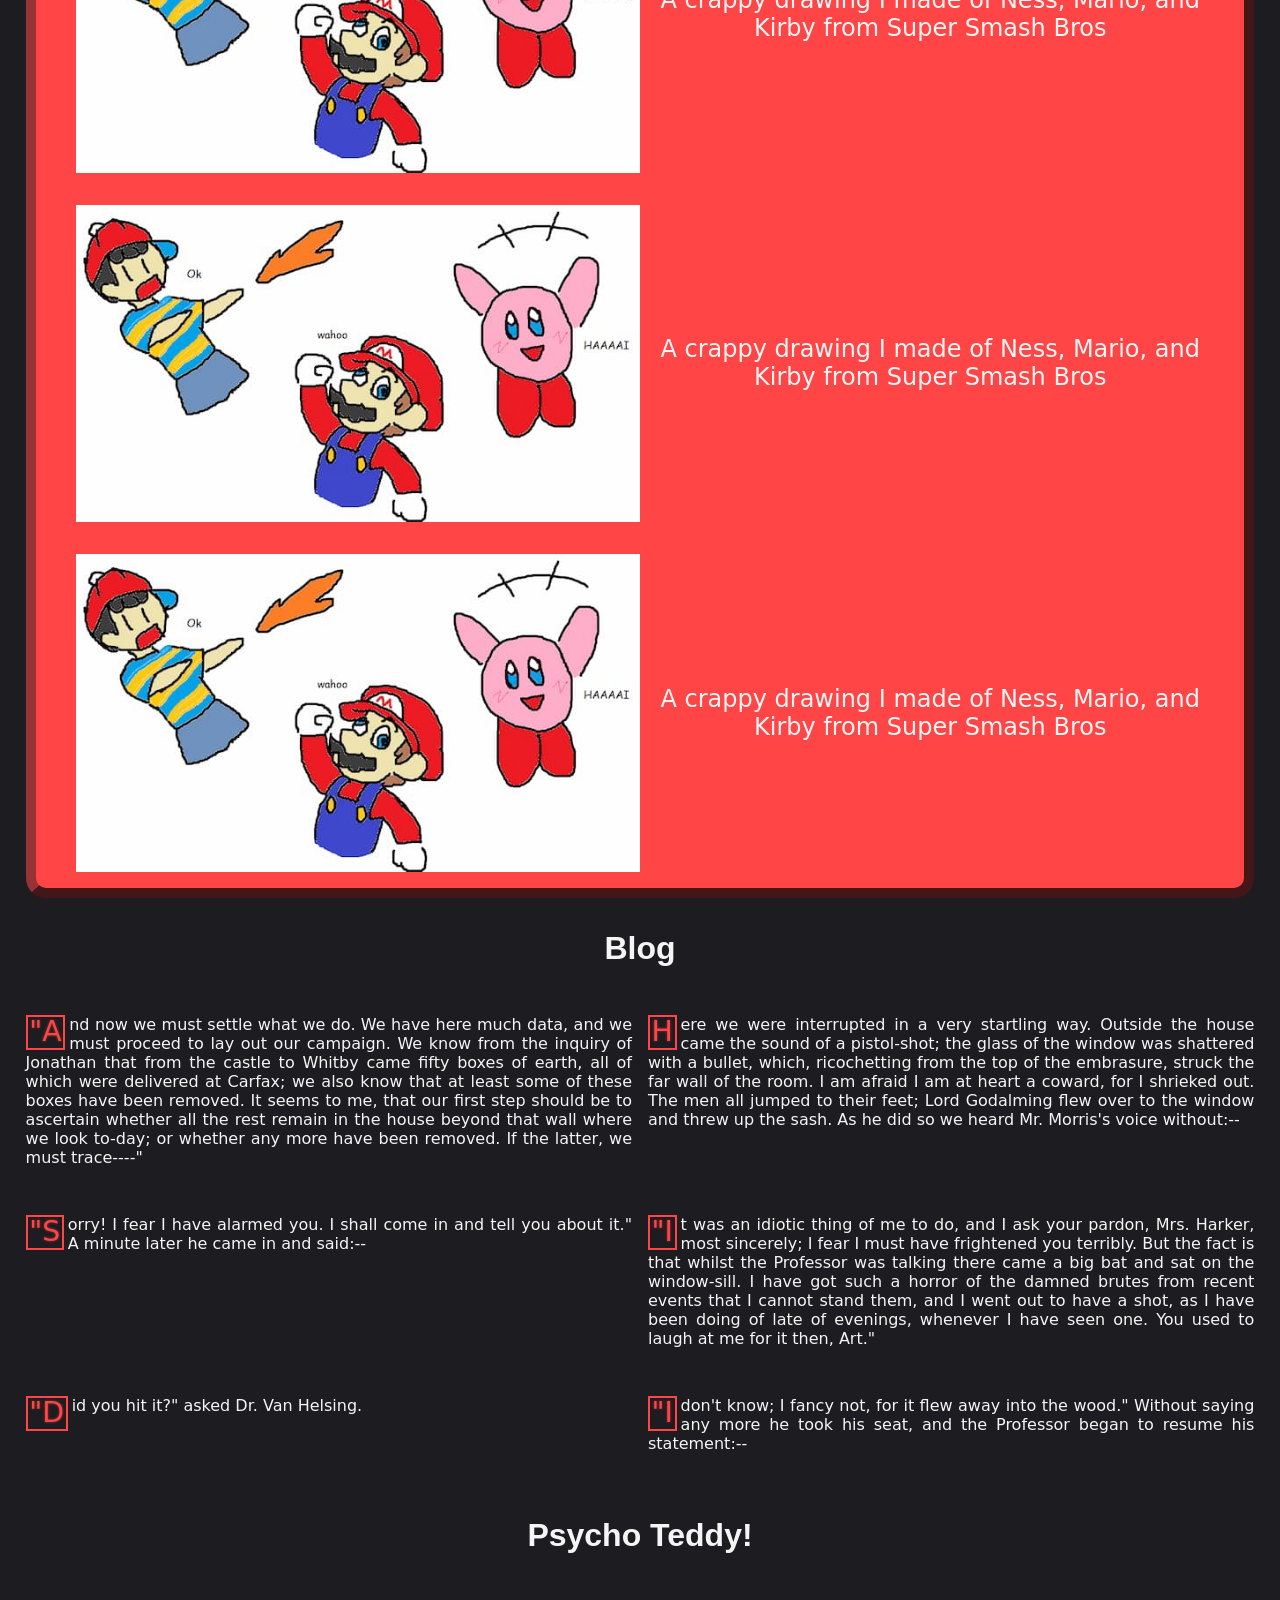
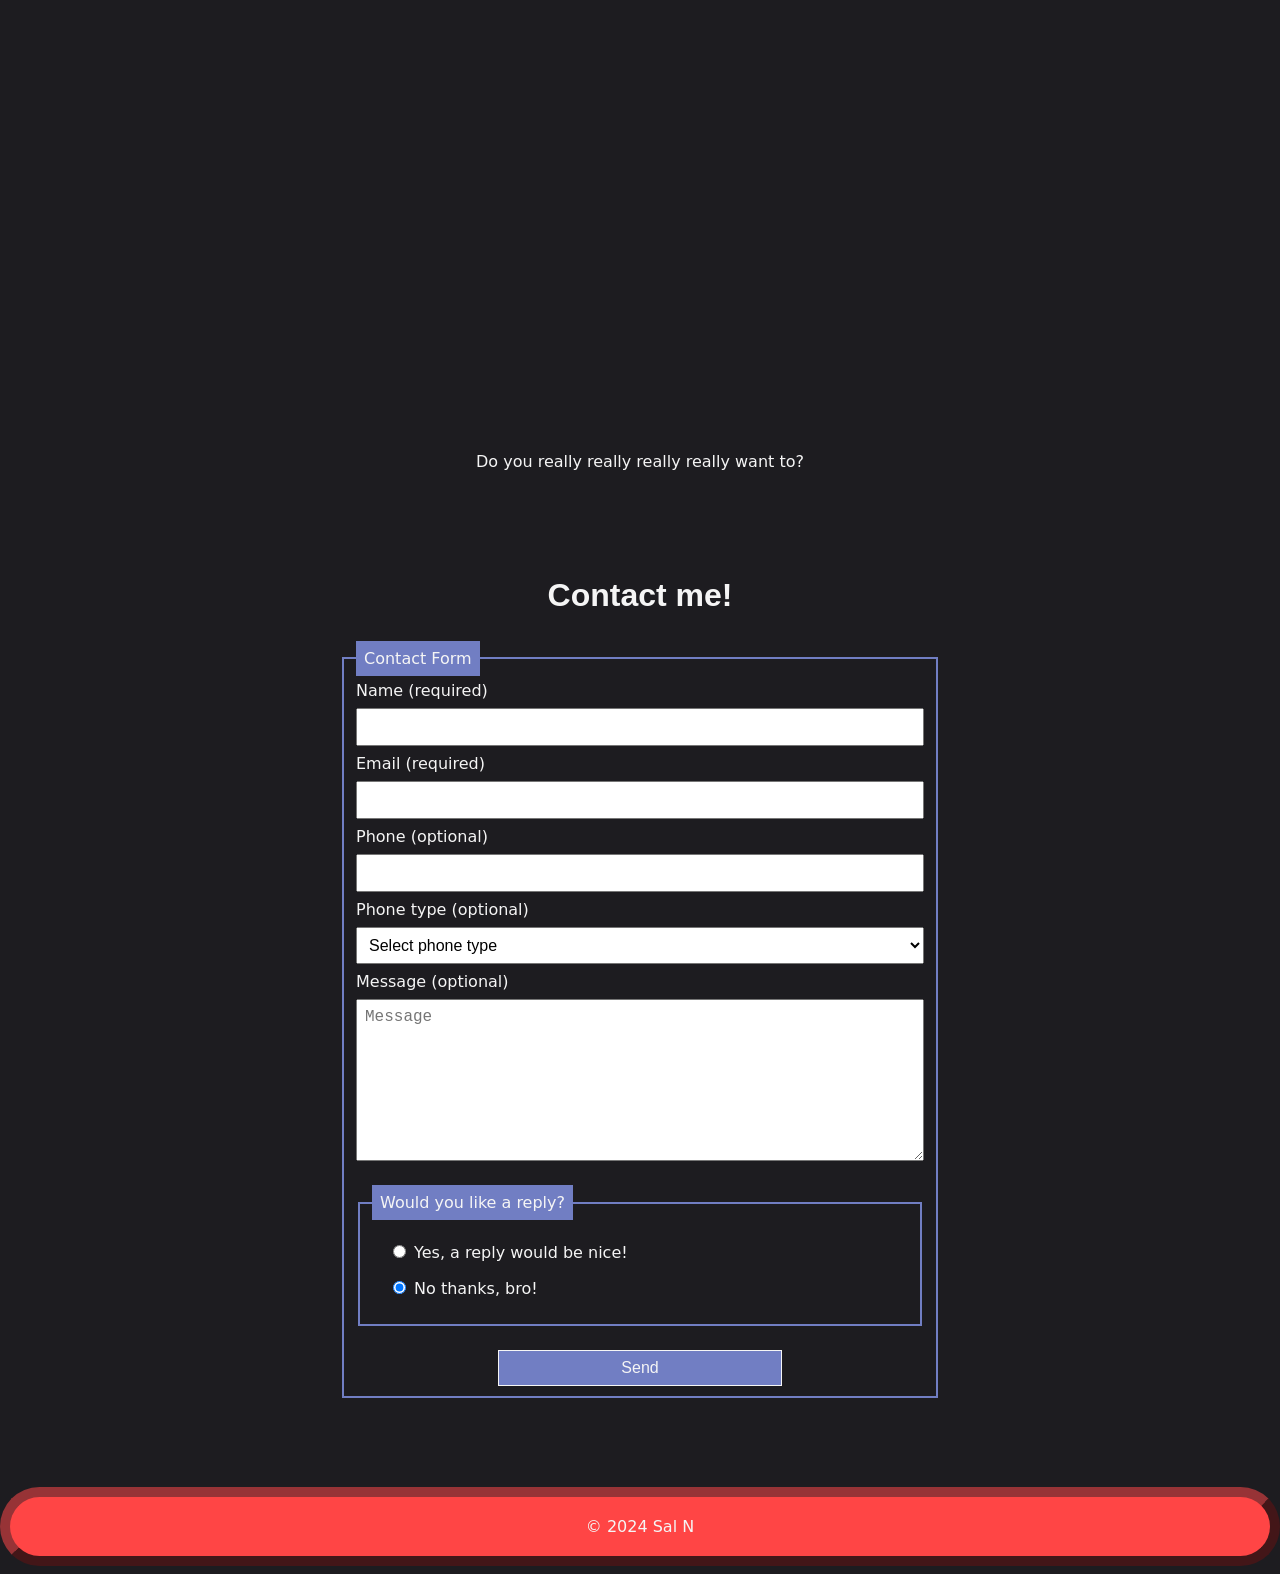
==== commit edfdba7f: "Created final draft branch" ====
--- a/index.html
+++ b/index.html
@@ -49,8 +49,7 @@
 
             <img src="img/avataaars.svg" alt="A cartoon headshot of me.">
             <span>
-                <p>Sal ND/K</p>
-                <p>(I use three lasts names, help)</p>
+                <p>Sal Natzmer</p>
             </span>
 
         </section>
@@ -59,23 +58,15 @@
 
             <!--Biographical information-->
             <h2>Biography</h2>
-            <P>I aspire to...</P>
-            <ul>
-                <li>Be a millionare</li>
-                <li>Have a cool gaming room</li>
-                <li>Change my biology</li>
-            </ul>
 
         </section>
 
         <section>
-            <p>
-                How big are the monitors in this room? I own a 24 inch monitor myself and I was thinking of upgrading to
-                a bigger size. I assume these are 27 inch 1440p monitors, but they could even be 4K since the text looks
-                really crisp. Unfortunately I can't check because the monitor where I sit has no keyboard or mouse
-                plugged into it. I wish they made 25-26 inch 1440p OLED monitors with good text clarity. That's what I
-                would want, personally. I like my monitor, it's 24 inch 1440p (wow)! But it's stuck at 60hz...
-            </p>
+            <p> Hi! I'm Sal. No, it's not short for anything. </p>
+            <p> It took me until my third year in college until I gained a sense of what I wanted to accomplish with a college degree. I have had a list of several hobbies from drawing, writing, gaming, video editing, roleplaying, collecting several things, and most recently, building PCs. But it wasn't until last year or so I figured "I would actually really enjoy working with computer hardware and software for years to come." </p>
+            <p> I have always had an affinity for computers for as long as I can remember. One of my earliest memories is sitting with all my preschool friends gathered around the family computer as I typed away the most ridiculous thing I could find on YouTube. Or having a video call with my grandparents who lived in the "far away United States" on Windows Live Messenger, choosing to communicate through the keyboard instead of using the microphone. While that was impressive for a four year old back in 2008, it is now rather common to see young children with supercomputers in their hands. Yet, having worked in childcare, I still saw kids older than I was at the time struggling to figure out how to right-click. It's become so easy to use a phone or tablet that Gen Alpha did not become the tech-savvy successors to Gen Z. A shame, I must say. </p> 
+        <p>In the sixth grade I took a STEM class that had us code very basic things into scratch. It was so basic, in fact, that I had the free time to code a barebones version of a PS1 fighting game. Psh, no biggie. It's still receiving attention on scratch since I first posted it in 2016. The coding is rough, but to be fair, I did it all on my own. Clearly, that class was NOT on my level. </p>
+    <p>Now I'm 20, and while I might still be the family tech support guy, I figured I can get a little more out of my niche. That's how I got here. </p>
         </section>
         <section id="hobbies">
             <h2> Current hobbies: </h2>
@@ -83,6 +74,7 @@
                 <li>Gaming</li>
                 <li>PC building</li>
                 <li>Digital art</li>
+                <li>Playing piano</li>
             </ul>
         </section>
 
--- a/css/style.css
+++ b/css/style.css
@@ -25,6 +25,8 @@
 
 img {
     max-width: 100%;
+    min-width: 28px;
+    min-height: 28px;
 }
 
 #hero,
--- a/css/nav.css
+++ b/css/nav.css
@@ -24,7 +24,7 @@
 /* navbar */
 
 .navbar {
-    background-color: black;
+    background-color: #1d1c20;
     color: whitesmoke;
     display: flex;
     flex-direction: column;
@@ -47,6 +47,7 @@
 
 .logo h1 {
     font-size: 1.2em;
+    padding-left: .25em;
 }
 
 /* navigation list */
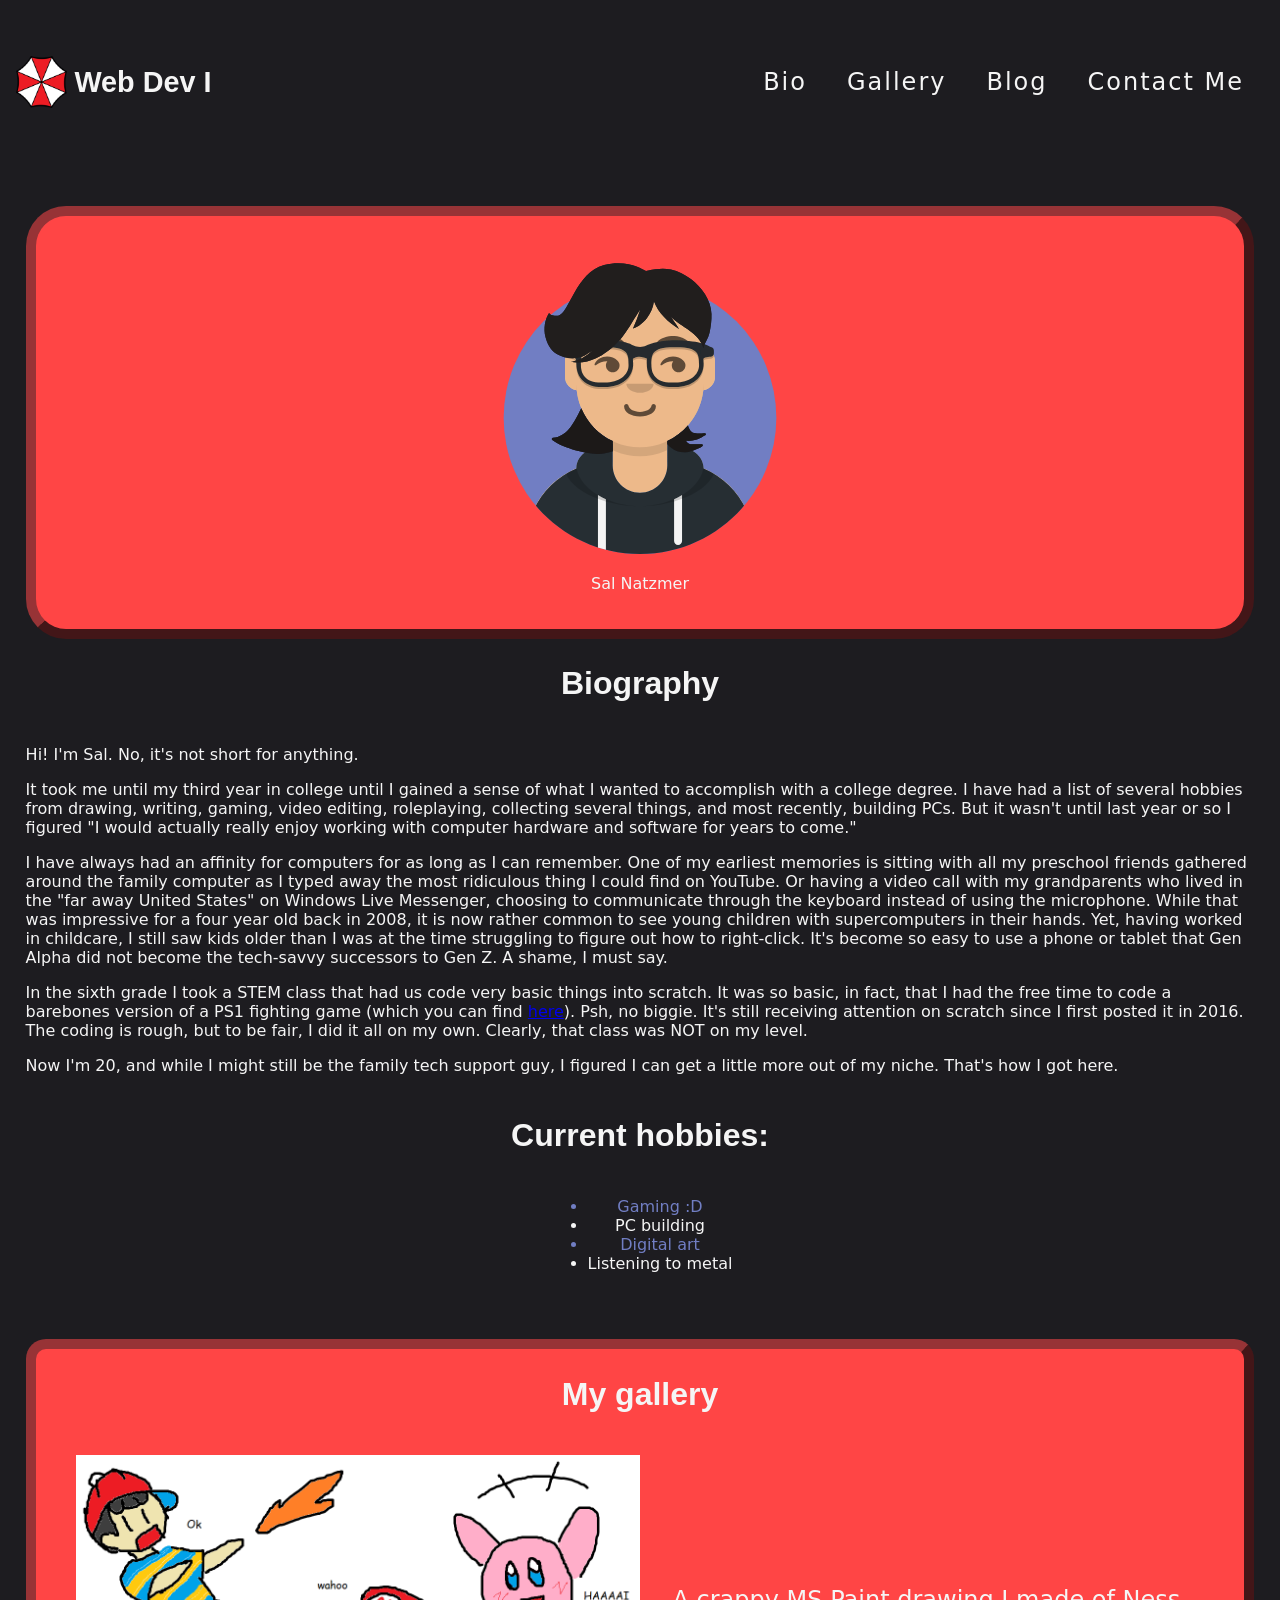
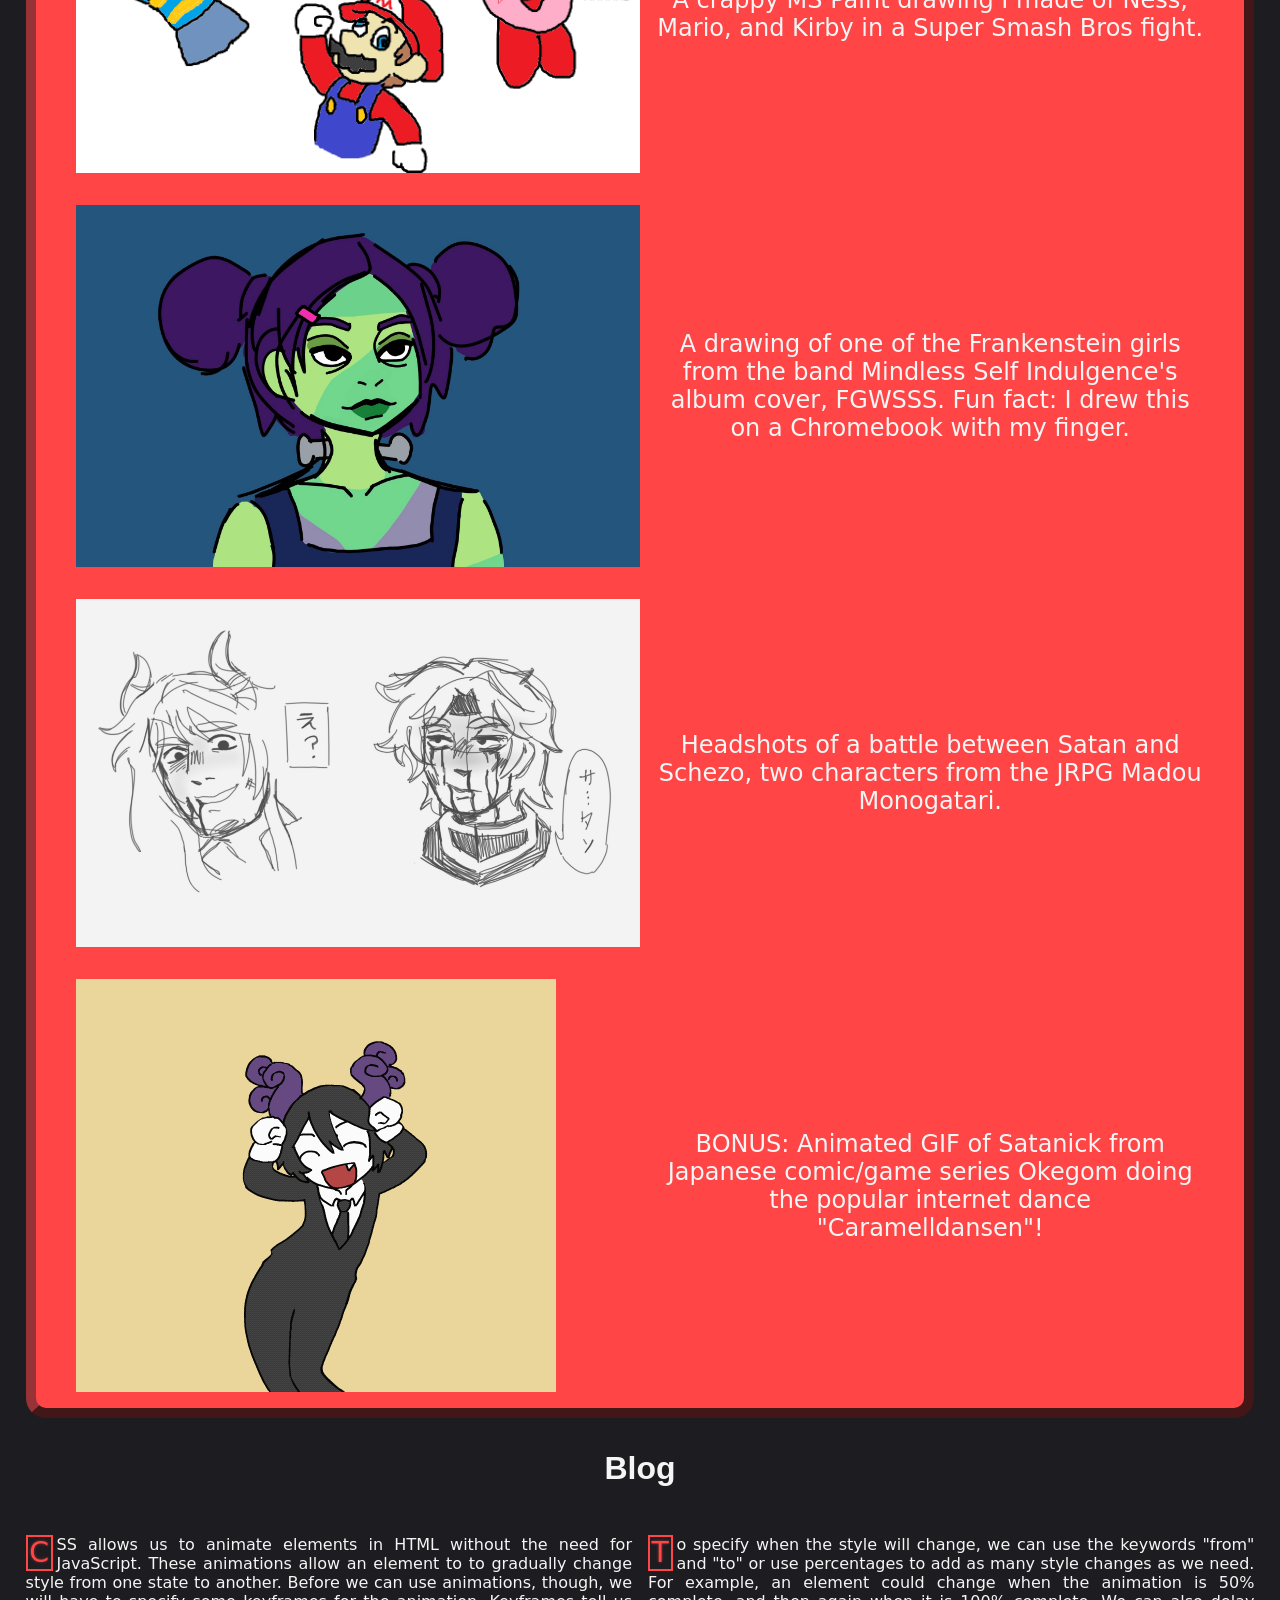
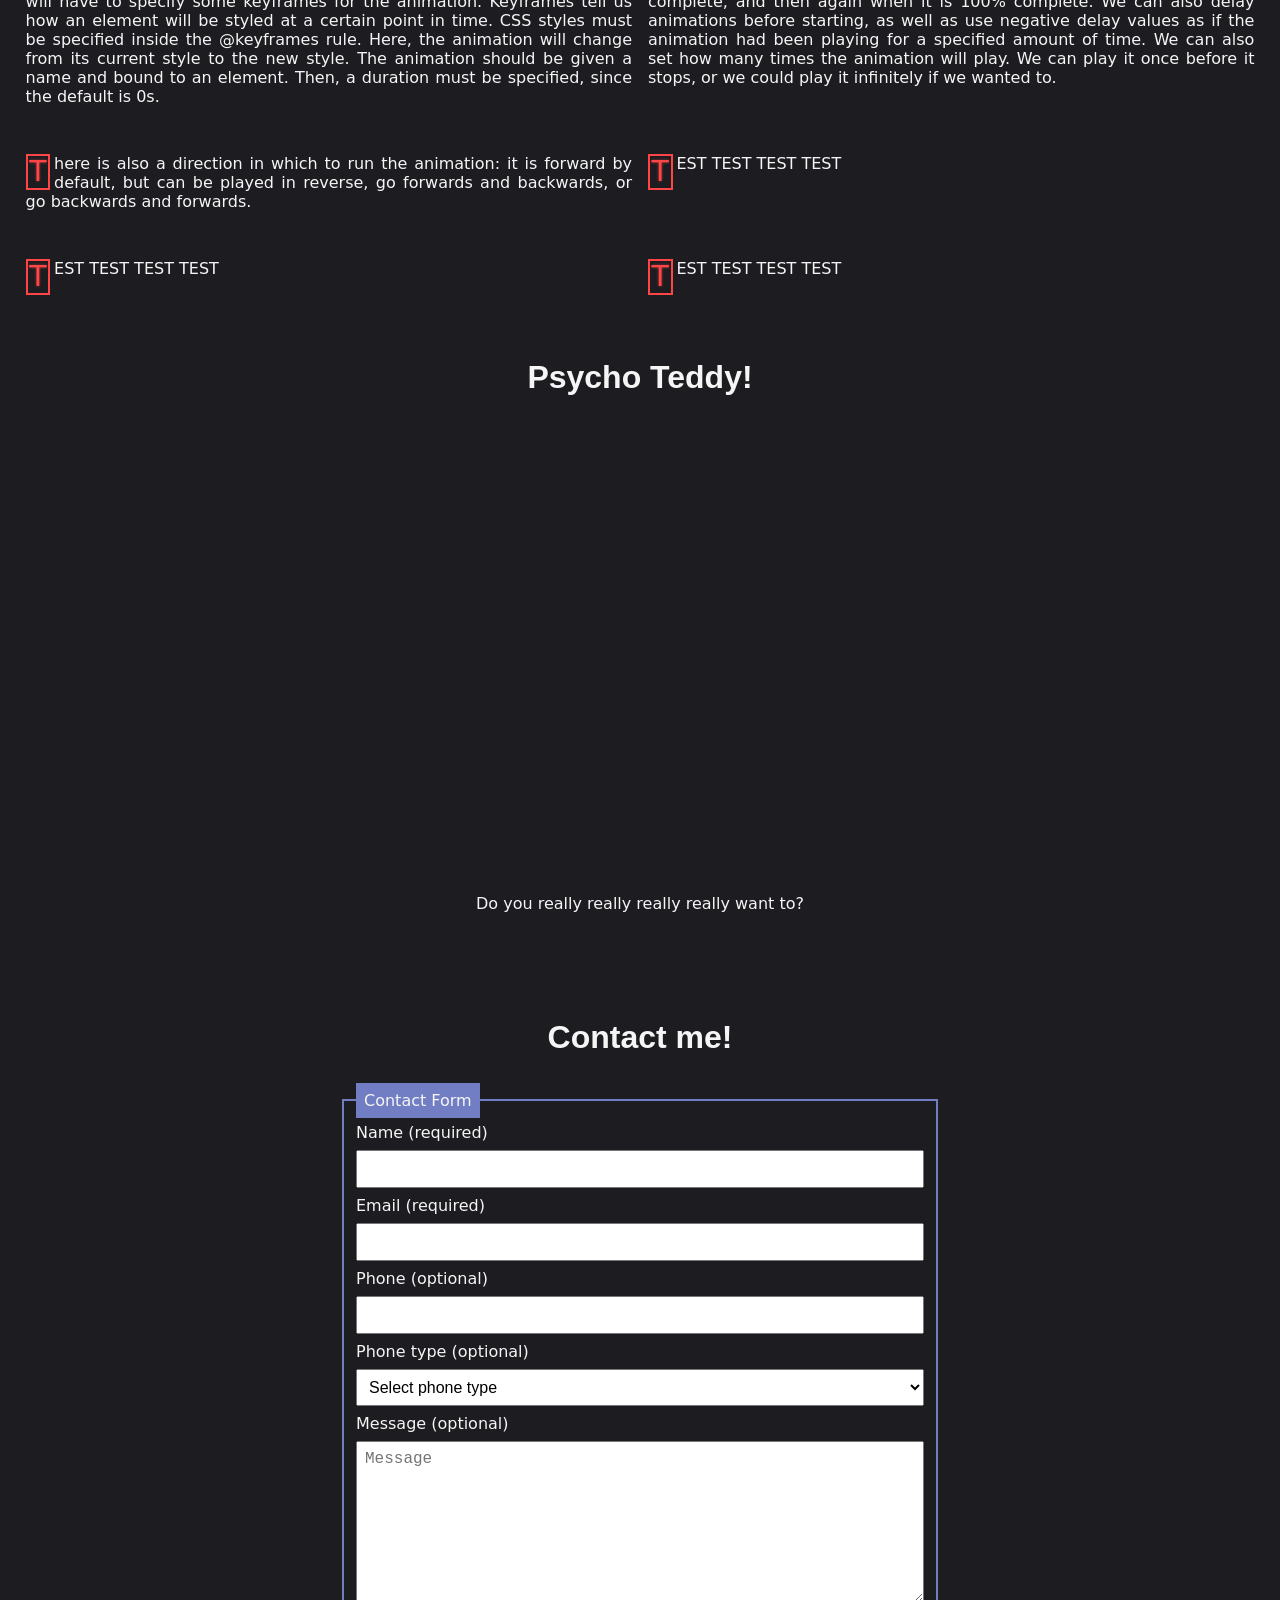
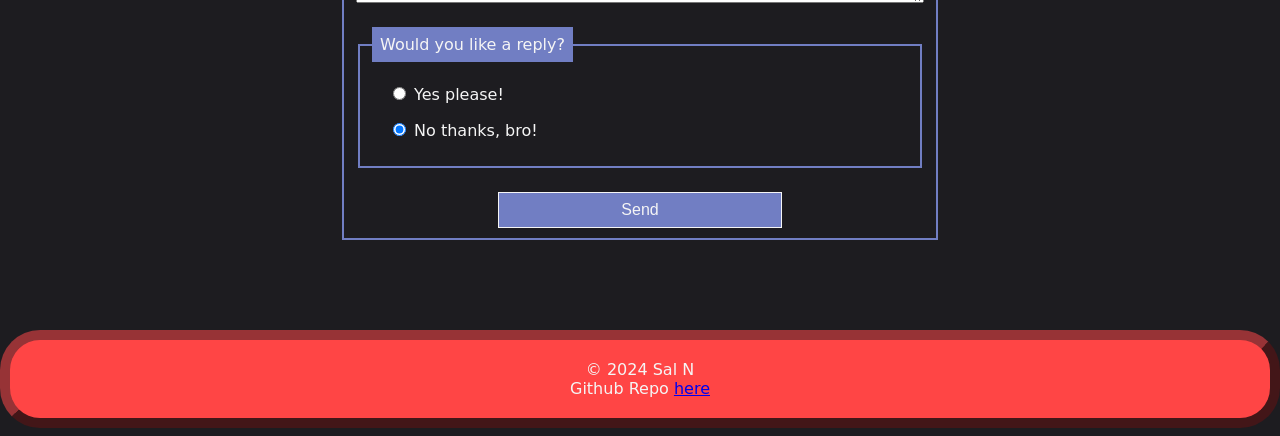
==== commit 218b68da: "Final touches on content" ====
--- a/index.html
+++ b/index.html
@@ -5,6 +5,7 @@
     <meta charset="UTF-8">
     <meta name="viewport" content="width=device-width, initial-scale=1.0">
     <title>About Me</title>
+    <link rel="icon" type="image/x-icon" href="img/umbrella.png">
 
     <link rel="preconnect" href="https://fonts.googleapis.com">
     <link rel="preconnect" href="https://fonts.gstatic.com" crossorigin>
@@ -65,16 +66,16 @@
             <p> Hi! I'm Sal. No, it's not short for anything. </p>
             <p> It took me until my third year in college until I gained a sense of what I wanted to accomplish with a college degree. I have had a list of several hobbies from drawing, writing, gaming, video editing, roleplaying, collecting several things, and most recently, building PCs. But it wasn't until last year or so I figured "I would actually really enjoy working with computer hardware and software for years to come." </p>
             <p> I have always had an affinity for computers for as long as I can remember. One of my earliest memories is sitting with all my preschool friends gathered around the family computer as I typed away the most ridiculous thing I could find on YouTube. Or having a video call with my grandparents who lived in the "far away United States" on Windows Live Messenger, choosing to communicate through the keyboard instead of using the microphone. While that was impressive for a four year old back in 2008, it is now rather common to see young children with supercomputers in their hands. Yet, having worked in childcare, I still saw kids older than I was at the time struggling to figure out how to right-click. It's become so easy to use a phone or tablet that Gen Alpha did not become the tech-savvy successors to Gen Z. A shame, I must say. </p> 
-        <p>In the sixth grade I took a STEM class that had us code very basic things into scratch. It was so basic, in fact, that I had the free time to code a barebones version of a PS1 fighting game. Psh, no biggie. It's still receiving attention on scratch since I first posted it in 2016. The coding is rough, but to be fair, I did it all on my own. Clearly, that class was NOT on my level. </p>
+        <p>In the sixth grade I took a STEM class that had us code very basic things into scratch. It was so basic, in fact, that I had the free time to code a barebones version of a PS1 fighting game (which you can find <a href="https://scratch.mit.edu/projects/112295075/#comments-437371672" target="_blank">here</a>). Psh, no biggie. It's still receiving attention on scratch since I first posted it in 2016. The coding is rough, but to be fair, I did it all on my own. Clearly, that class was NOT on my level. </p>
     <p>Now I'm 20, and while I might still be the family tech support guy, I figured I can get a little more out of my niche. That's how I got here. </p>
         </section>
         <section id="hobbies">
             <h2> Current hobbies: </h2>
             <ul>
-                <li>Gaming</li>
+                <li>Gaming :D</li>
                 <li>PC building</li>
                 <li>Digital art</li>
-                <li>Playing piano</li>
+                <li>Listening to metal</li>
             </ul>
         </section>
 
@@ -83,23 +84,30 @@
 
             <hr>
             <figure>
-                <img src="img/hai-640w.jpg"
-                    alt="A crappy drawing I made of Ness, Mario, and Kirby from Super Smash Bros">
-                <figcaption>A crappy drawing I made of Ness, Mario, and Kirby from Super Smash Bros</figcaption>
-            </figure>
-
-            <hr>
-            <figure>
-                <img src="img/hai-640w.jpg"
-                    alt="A crappy drawing I made of Ness, Mario, and Kirby from Super Smash Bros">
-                <figcaption>A crappy drawing I made of Ness, Mario, and Kirby from Super Smash Bros</figcaption>
-            </figure>
-
-            <hr>
-            <figure>
-                <img src="img/hai-640w.jpg"
-                    alt="A crappy drawing I made of Ness, Mario, and Kirby from Super Smash Bros">
-                <figcaption>A crappy drawing I made of Ness, Mario, and Kirby from Super Smash Bros</figcaption>
+                <img src="img/haaaaaaai.png"
+                    alt="A crappy MS Paint drawing I made of Ness, Mario, and Kirby in a Super Smash Bros fight.">
+                <figcaption>A crappy MS Paint drawing I made of Ness, Mario, and Kirby in a Super Smash Bros fight.</figcaption>
+            </figure>
+
+            <hr>
+            <figure>
+                <img src="img/fgwsss.png"
+                    alt="A drawing of one of the Frankenstein girls from the band Mindless Self Indulgence's album cover, FGWSSS. Fun fact: I drew this on a Chromebook with my finger.">
+                <figcaption>A drawing of one of the Frankenstein girls from the band Mindless Self Indulgence's album cover, FGWSSS. Fun fact: I drew this on a Chromebook with my finger.</figcaption>
+            </figure>
+
+            <hr>
+            <figure>
+                <img src="img/satasche.png"
+                    alt="Sketched headshots of a battle between Satan and Schezo, two characters from the JRPG Madou Monogatari.">
+                <figcaption>Headshots of a battle between Satan and Schezo, two characters from the JRPG Madou Monogatari.</figcaption>
+            </figure>
+
+            <hr>
+            <figure>
+                <img src="img/caramelldansen.gif"
+                    alt="BONUS: Animated GIF of Satanick from Japanese comic/game series Okegom doing the popular internet dance 'Caramelldansen!'">
+                <figcaption>BONUS: Animated GIF of Satanick from Japanese comic/game series Okegom doing the popular internet dance "Caramelldansen"!</figcaption>
             </figure>
 
         </section>
@@ -109,32 +117,18 @@
             <h3>Blog</h3>
 
             <div>
-                <p>"And now we must settle what we do. We have here much data, and we must proceed to lay out our
-                    campaign. We know from the inquiry of Jonathan that from the castle to Whitby came fifty boxes of
-                    earth, all of which were delivered at Carfax; we also know that at least some of these boxes have
-                    been removed. It seems to me, that our first step should be to ascertain whether all the rest remain
-                    in the house beyond that wall where we look to-day; or whether any more have been removed. If the
-                    latter, we must trace----"</p>
-
-                <p>Here we were interrupted in a very startling way. Outside the house came the sound of a pistol-shot;
-                    the glass of the window was shattered with a bullet, which, ricochetting from the top of the
-                    embrasure, struck the far wall of the room. I am afraid I am at heart a coward, for I shrieked out.
-                    The men all jumped to their feet; Lord Godalming flew over to the window and threw up the sash. As
-                    he did so we heard Mr. Morris's voice without:--</p>
-
-                <p>"Sorry! I fear I have alarmed you. I shall come in and tell you about it." A minute later he came in
-                    and said:--</p>
-
-                <p>"It was an idiotic thing of me to do, and I ask your pardon, Mrs. Harker, most sincerely; I fear I
-                    must have frightened you terribly. But the fact is that whilst the Professor was talking there came
-                    a big bat and sat on the window-sill. I have got such a horror of the damned brutes from recent
-                    events that I cannot stand them, and I went out to have a shot, as I have been doing of late of
-                    evenings, whenever I have seen one. You used to laugh at me for it then, Art."</p>
-
-                <p>"Did you hit it?" asked Dr. Van Helsing.</p>
-
-                <p>"I don't know; I fancy not, for it flew away into the wood." Without saying any more he took his
-                    seat, and the Professor began to resume his statement:--</p>
+                <p>CSS allows us to animate elements in HTML without the need for JavaScript. These animations allow an element to to gradually change style from one state to another. Before we can use animations, though, we will have to specify some keyframes for the animation. Keyframes tell us how an element will be styled at a certain point in time. CSS styles must be specified inside the @keyframes rule. Here, the animation will change from its current style to the new style. The animation should be given a name and bound to an element. Then, a duration must be specified, since the default is 0s. 
+                </p>
+
+                <p>To specify when the style will change, we can use the keywords "from" and "to" or use percentages to add as many style changes as we need. For example, an element could change when the animation is 50% complete, and then again when it is 100% complete. We can also delay animations before starting, as well as use negative delay values as if the animation had been playing for a specified amount of time. We can also set how many times the animation will play. We can play it once before it stops, or we could play it infinitely if we wanted to. </p>
+
+                <p>There is also a direction in which to run the animation: it is forward by default, but can be played in reverse, go forwards and backwards, or go backwards and forwards. </p>
+
+                <p>TEST TEST TEST TEST</p>
+
+                <p>TEST TEST TEST TEST</p>
+
+                <p>TEST TEST TEST TEST</p>
                 <div>
         </article>
 
@@ -212,7 +206,7 @@
                     <ul>
                         <li>
                             <input type="radio" id="message-yes" name="reply" value="Yes reply please">
-                            Yes, a reply would be nice!
+                            Yes please!
                         </li>
                         <li>
                             <input type="radio" id="message-no" name="reply" value="No reply please" checked>
@@ -237,6 +231,7 @@
 
     <footer>
         &copy; 2024 Sal N
+        <br> Github Repo <a href="https://github.com/RVCC-IDMX/about-me-salkichi" target="_blank">here</a>
     </footer>
 
 </body>
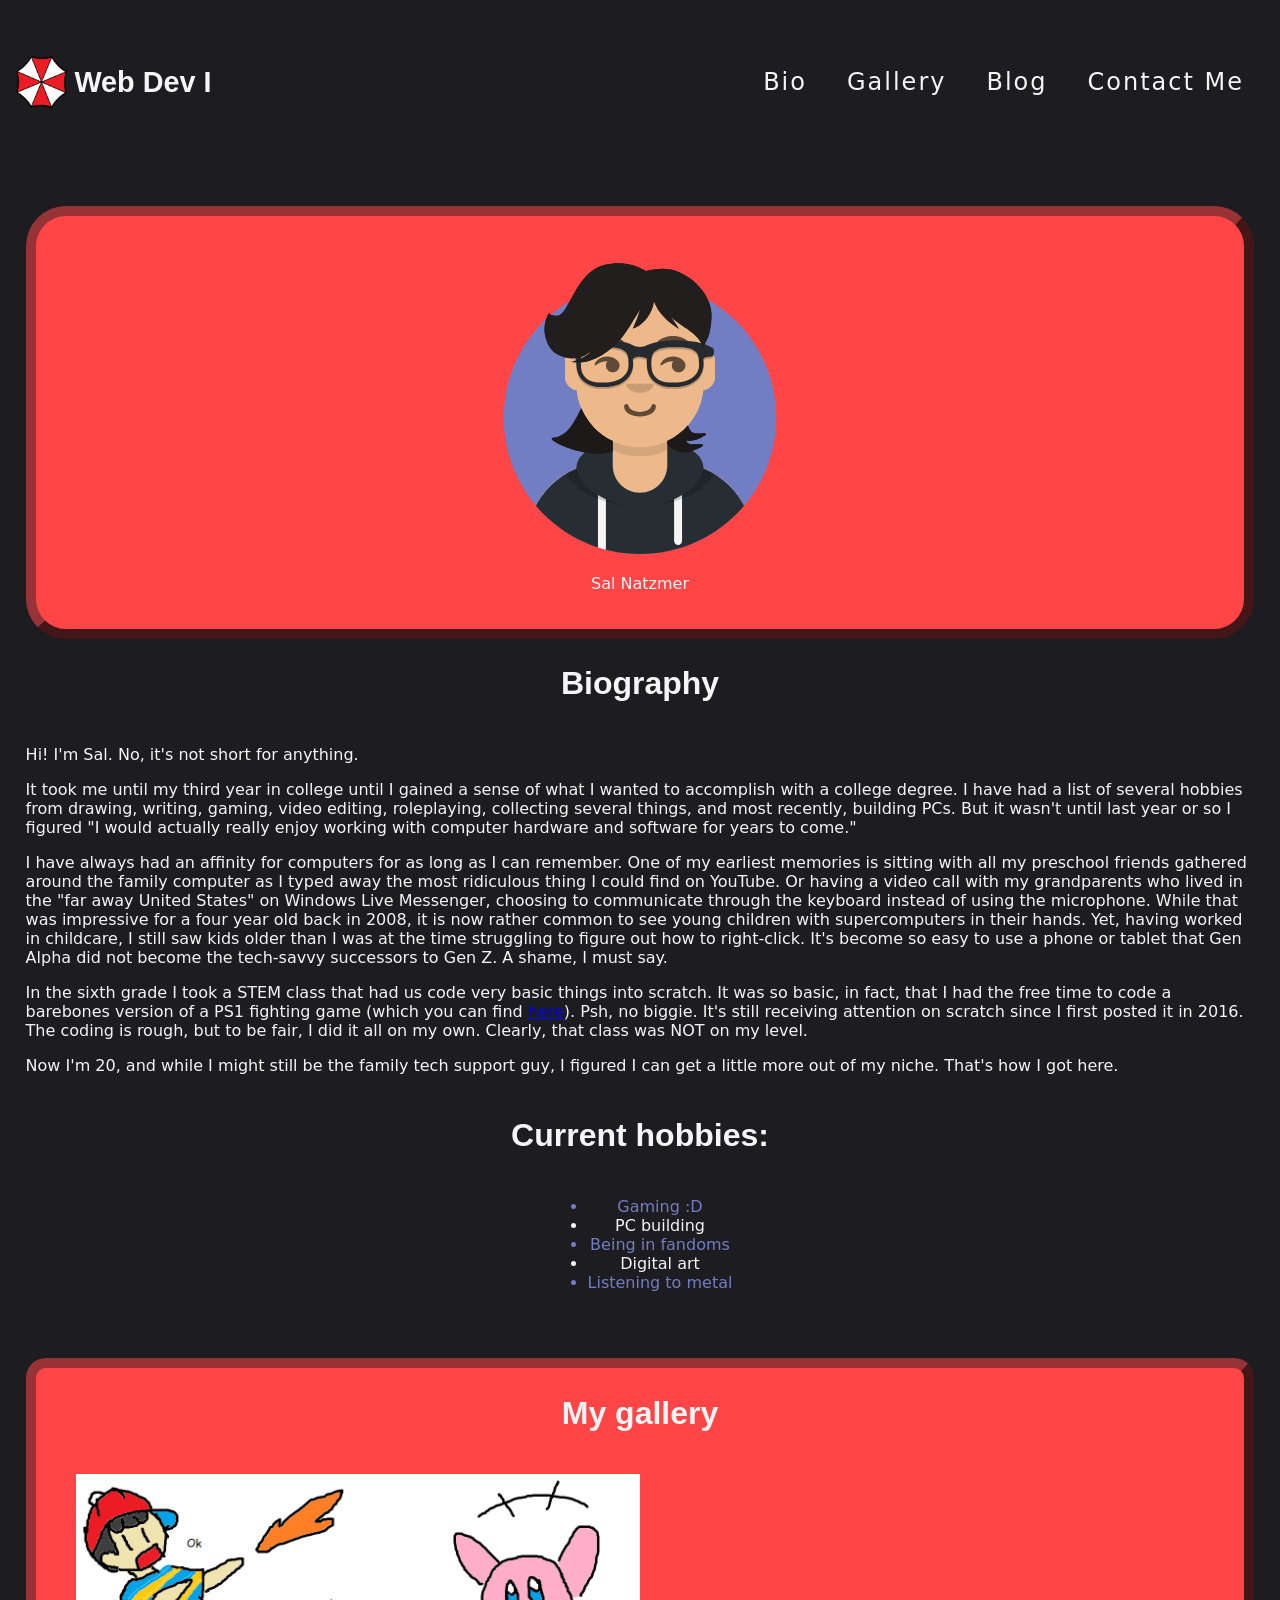
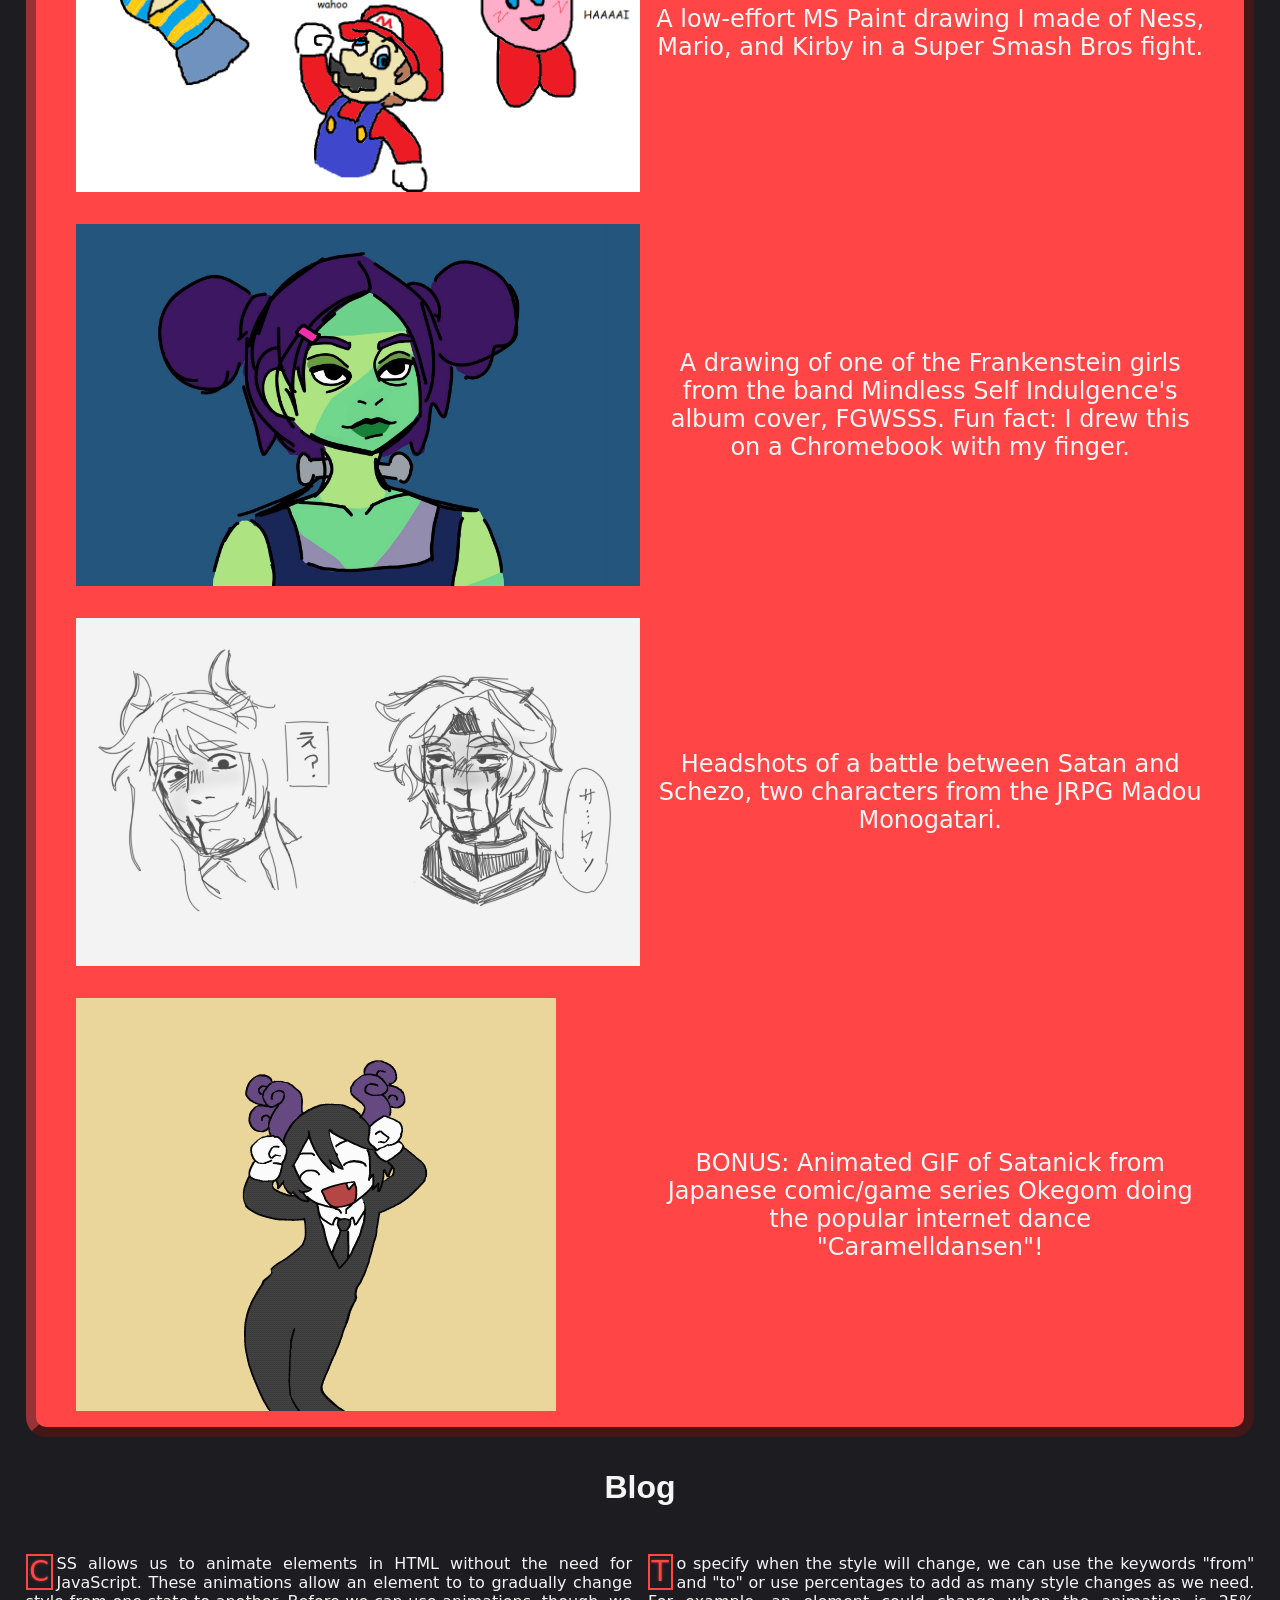
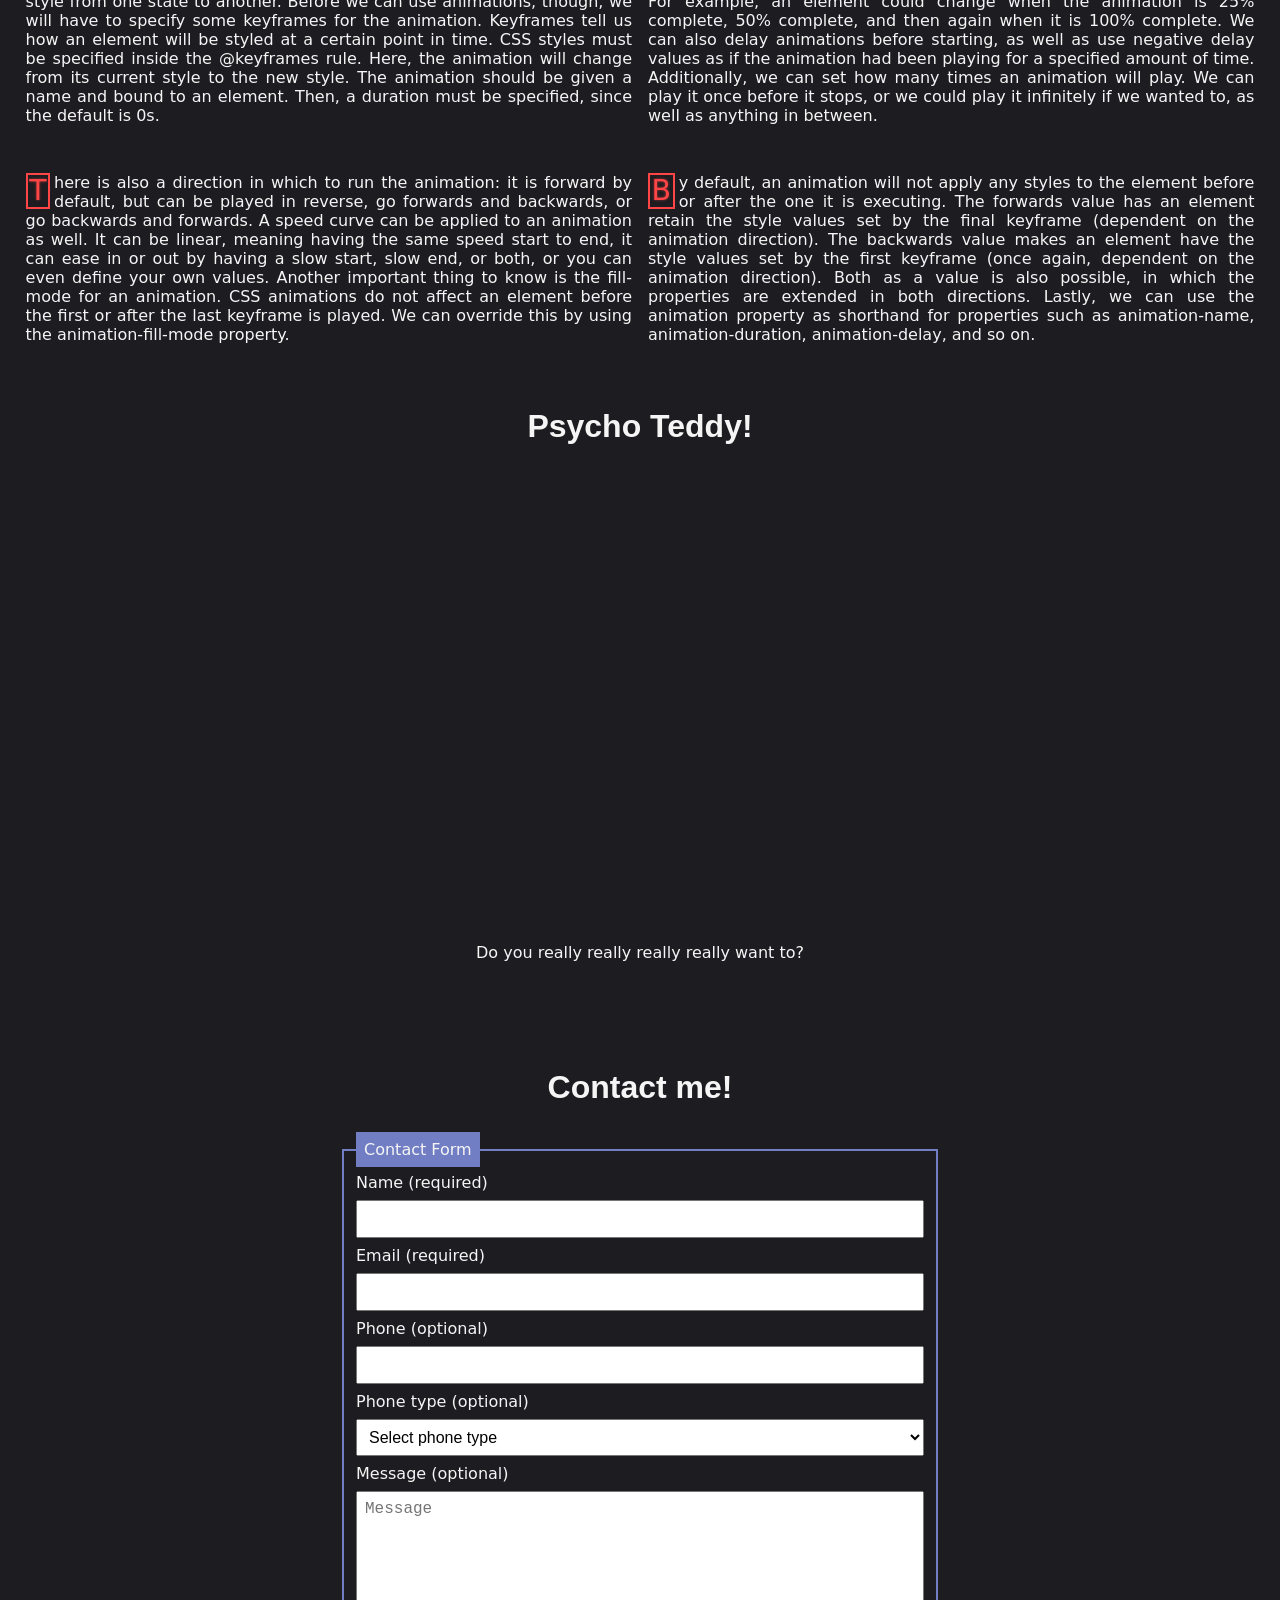
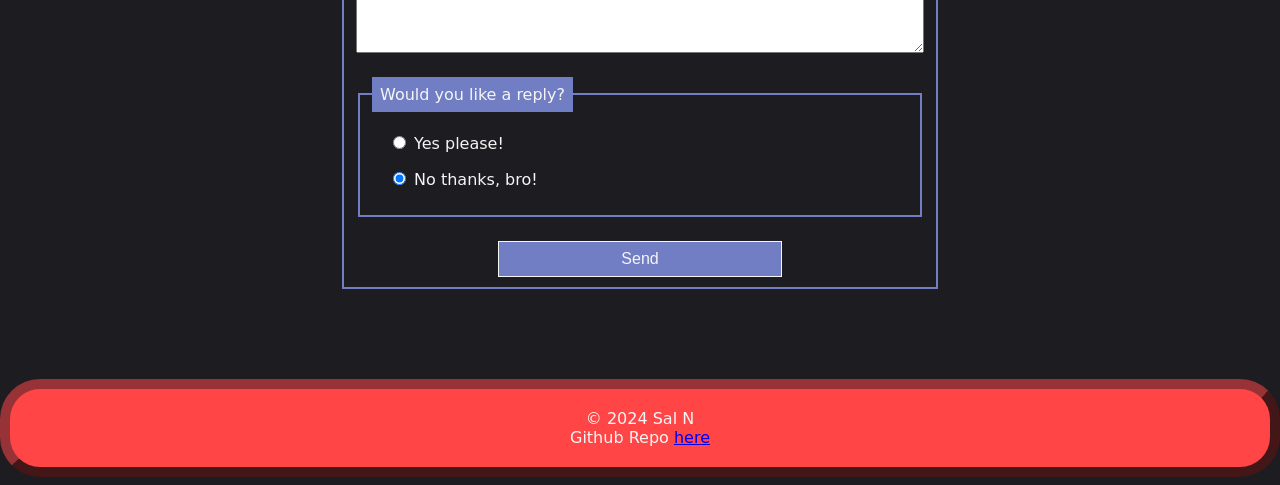
==== commit c0f9f072: "Blog article written" ====
--- a/index.html
+++ b/index.html
@@ -74,6 +74,7 @@
             <ul>
                 <li>Gaming :D</li>
                 <li>PC building</li>
+                <li>Being in fandoms</li>
                 <li>Digital art</li>
                 <li>Listening to metal</li>
             </ul>
@@ -85,8 +86,8 @@
             <hr>
             <figure>
                 <img src="img/haaaaaaai.png"
-                    alt="A crappy MS Paint drawing I made of Ness, Mario, and Kirby in a Super Smash Bros fight.">
-                <figcaption>A crappy MS Paint drawing I made of Ness, Mario, and Kirby in a Super Smash Bros fight.</figcaption>
+                    alt="A low-effort MS Paint drawing I made of Ness, Mario, and Kirby in a Super Smash Bros fight.">
+                <figcaption>A low-effort MS Paint drawing I made of Ness, Mario, and Kirby in a Super Smash Bros fight.</figcaption>
             </figure>
 
             <hr>
@@ -120,15 +121,12 @@
                 <p>CSS allows us to animate elements in HTML without the need for JavaScript. These animations allow an element to to gradually change style from one state to another. Before we can use animations, though, we will have to specify some keyframes for the animation. Keyframes tell us how an element will be styled at a certain point in time. CSS styles must be specified inside the @keyframes rule. Here, the animation will change from its current style to the new style. The animation should be given a name and bound to an element. Then, a duration must be specified, since the default is 0s. 
                 </p>
 
-                <p>To specify when the style will change, we can use the keywords "from" and "to" or use percentages to add as many style changes as we need. For example, an element could change when the animation is 50% complete, and then again when it is 100% complete. We can also delay animations before starting, as well as use negative delay values as if the animation had been playing for a specified amount of time. We can also set how many times the animation will play. We can play it once before it stops, or we could play it infinitely if we wanted to. </p>
-
-                <p>There is also a direction in which to run the animation: it is forward by default, but can be played in reverse, go forwards and backwards, or go backwards and forwards. </p>
-
-                <p>TEST TEST TEST TEST</p>
-
-                <p>TEST TEST TEST TEST</p>
-
-                <p>TEST TEST TEST TEST</p>
+                <p>To specify when the style will change, we can use the keywords "from" and "to" or use percentages to add as many style changes as we need. For example, an element could change when the animation is 25% complete, 50% complete, and then again when it is 100% complete. We can also delay animations before starting, as well as use negative delay values as if the animation had been playing for a specified amount of time. Additionally, we can set how many times an animation will play. We can play it once before it stops, or we could play it infinitely if we wanted to, as well as anything in between.  </p>
+
+                <p>There is also a direction in which to run the animation: it is forward by default, but can be played in reverse, go forwards and backwards, or go backwards and forwards. A speed curve can be applied to an animation as well. It can be linear, meaning having the same speed start to end, it can ease in or out by having a slow start, slow end, or both, or you can even define your own values. Another important thing to know is the fill-mode for an animation. CSS animations do not affect an element before the first or after the last keyframe is played. We can override this by using the animation-fill-mode property. </p>
+
+                <p>By default, an animation will not apply any styles to the element before or after the one it is executing. The forwards value has an element retain the style values set by the final keyframe (dependent on the animation direction). The backwards value makes an element have the style values set by the first keyframe (once again, dependent on the animation direction). Both as a value is also possible, in which the properties are extended in both directions. Lastly, we can use the animation property as shorthand for properties such as animation-name, animation-duration, animation-delay, and so on. </p>
+
                 <div>
         </article>
 
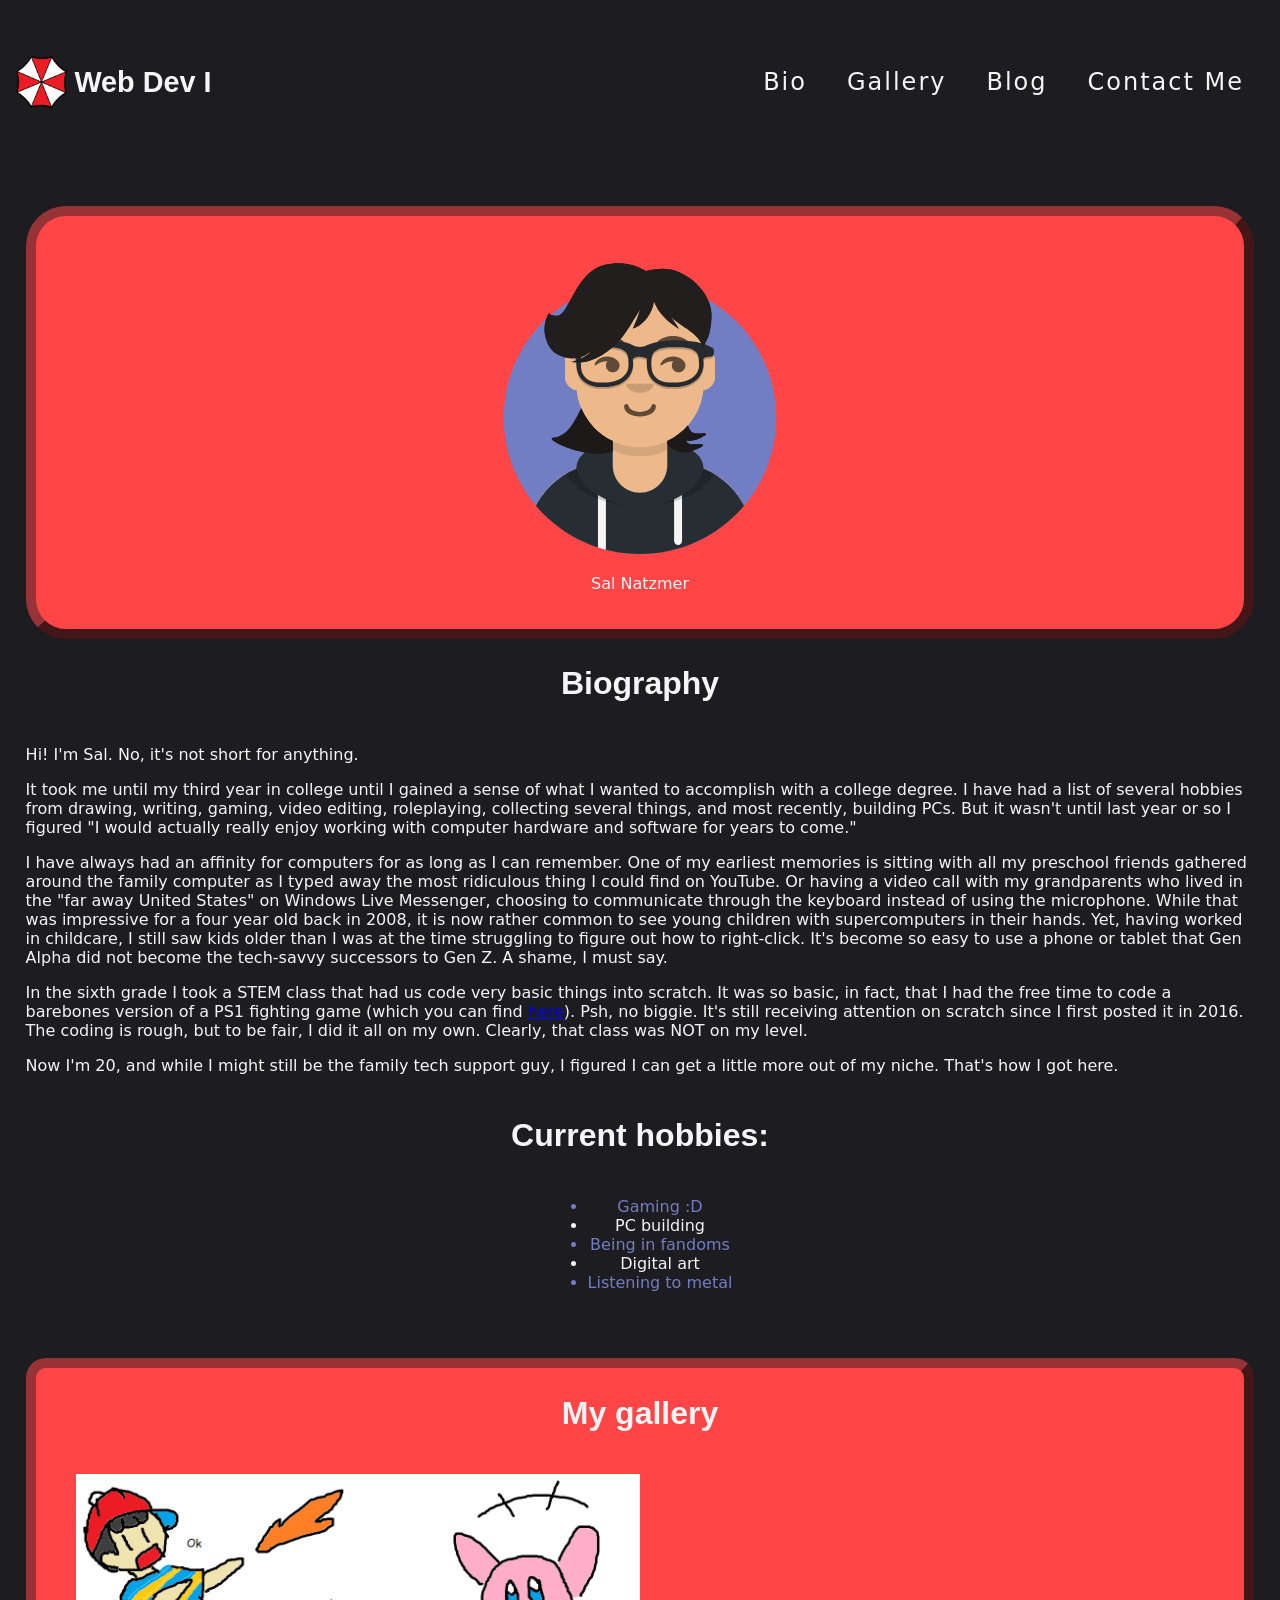
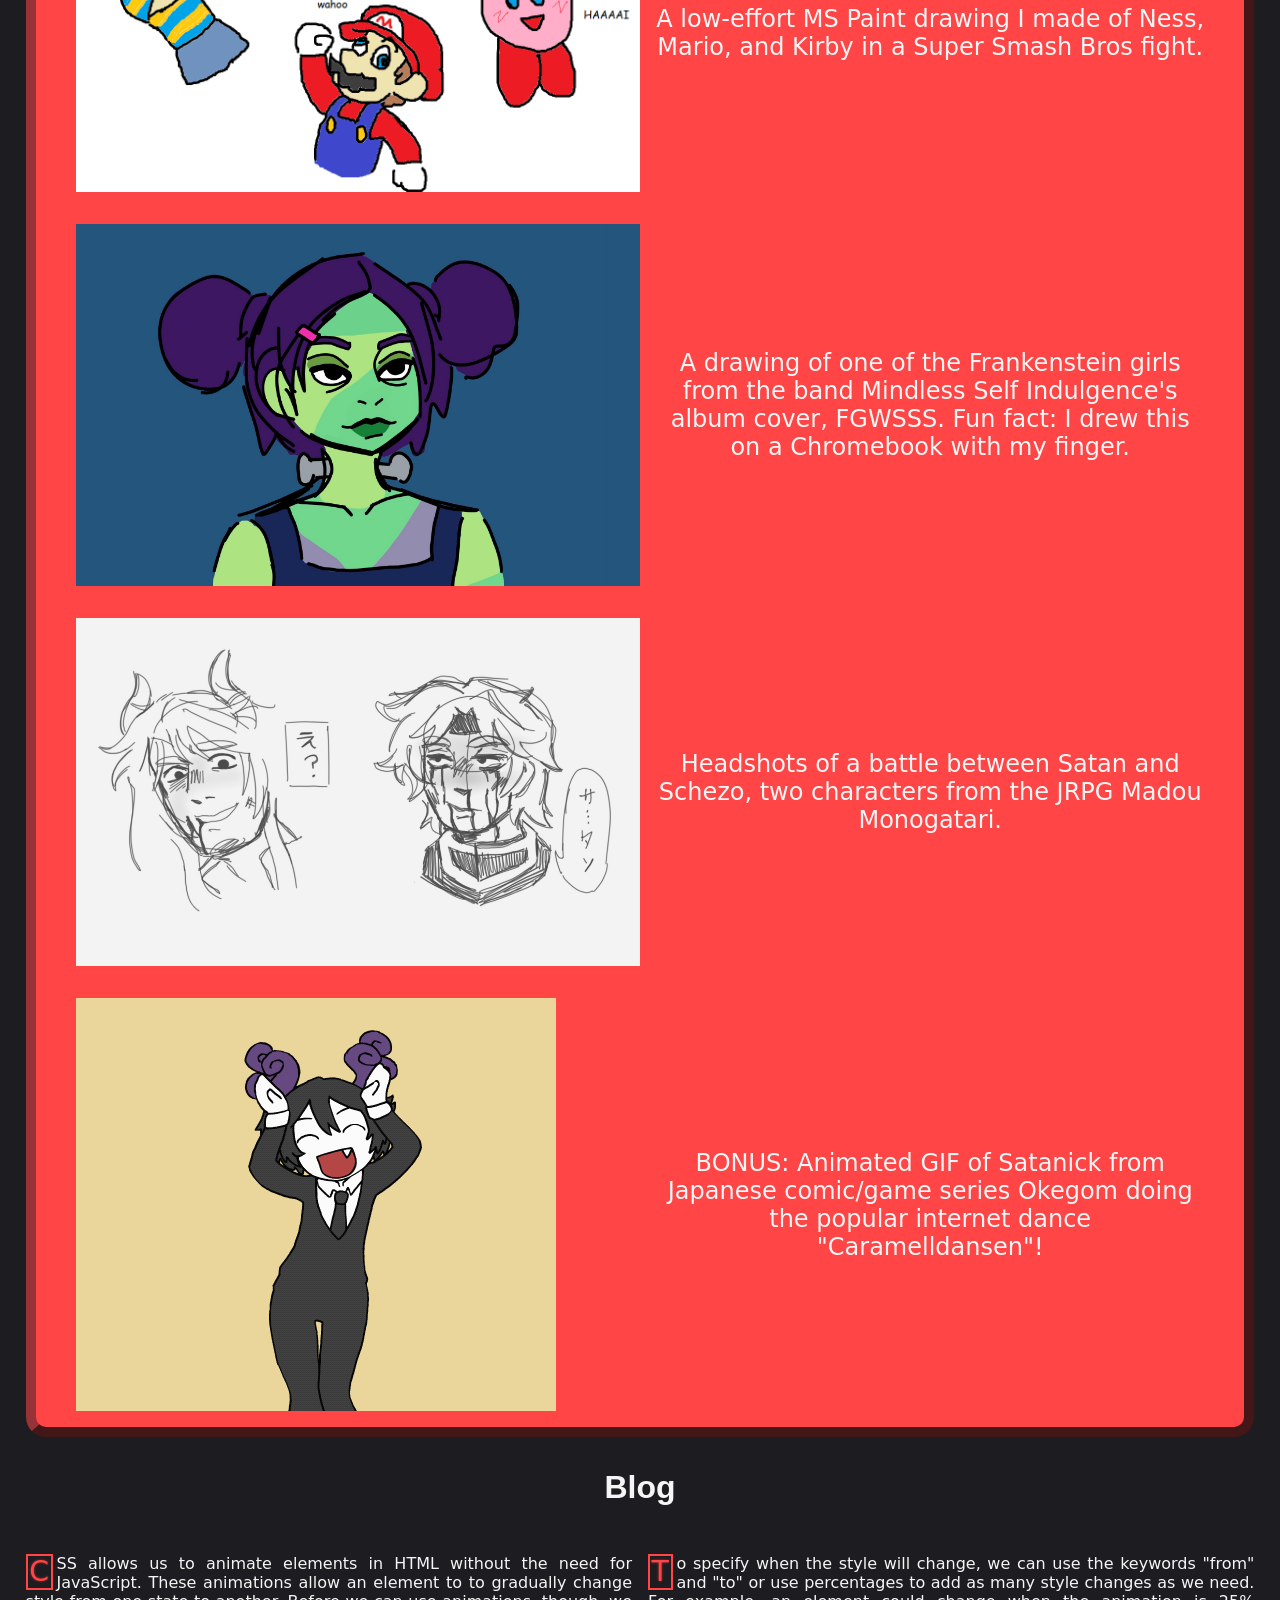
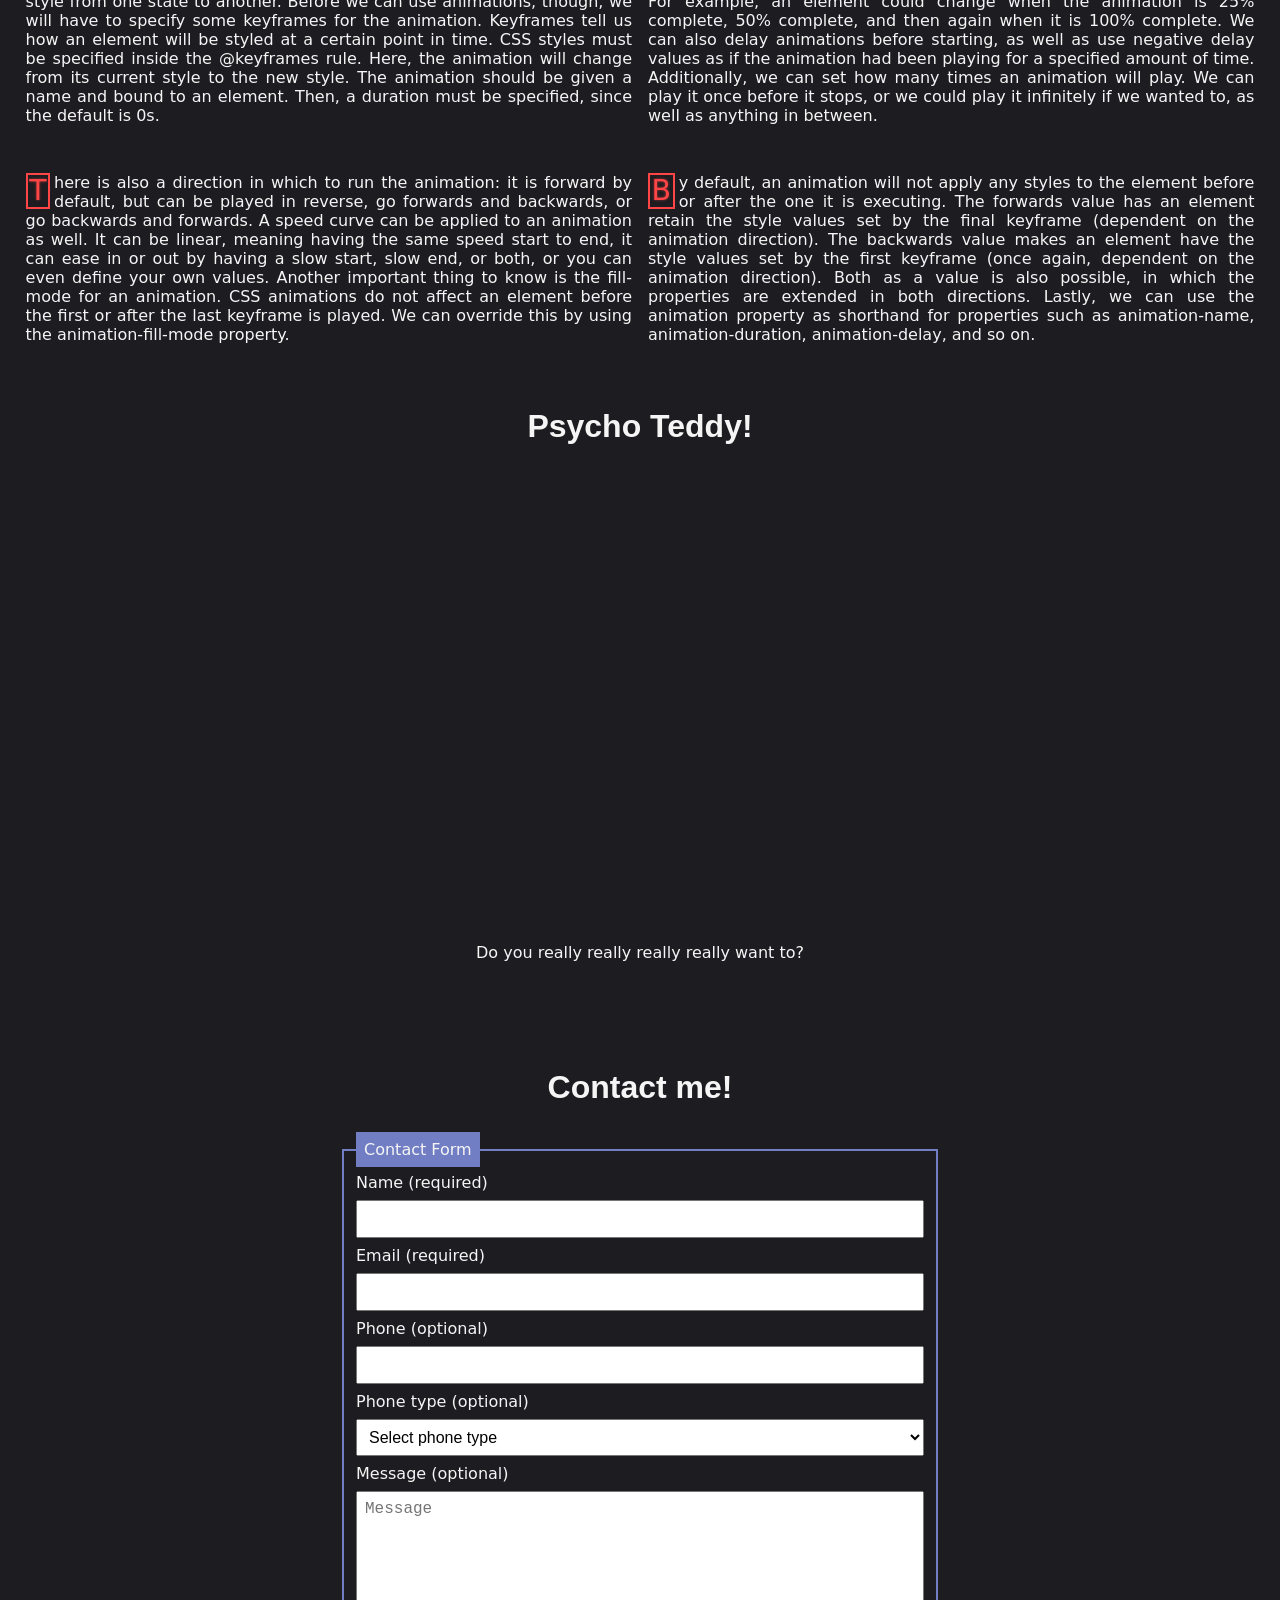
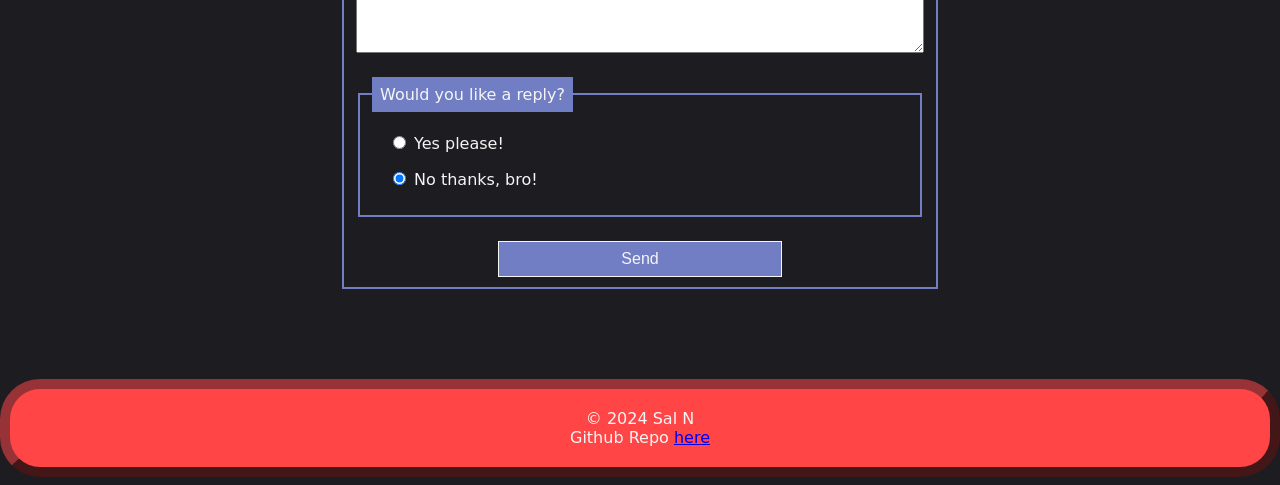
==== commit 307e92fd: "Merge to master" ====
--- a/index.html
+++ b/index.html
@@ -9,9 +9,7 @@
 
     <link rel="preconnect" href="https://fonts.googleapis.com">
     <link rel="preconnect" href="https://fonts.gstatic.com" crossorigin>
-    <link
-        href="https://fonts.googleapis.com/css2?family=Inria+Sans:ital,wght@0,300;0,400;0,700;1,300;1,400;1,700&family=Roboto:ital,wght@0,100;0,300;0,400;0,500;0,700;0,900;1,100;1,300;1,400;1,500;1,700;1,900&display=swap"
-        rel="stylesheet">
+    <link href="https://fonts.googleapis.com/css2?family=Inria+Sans:ital,wght@0,300;0,400;0,700;1,300;1,400;1,700&family=Roboto:ital,wght@0,100;0,300;0,400;0,500;0,700;0,900;1,100;1,300;1,400;1,500;1,700;1,900&display=swap" rel="stylesheet">
 
         <link rel="stylesheet" href="css/style.css">
         <link rel="stylesheet" href="css/nav.css">
@@ -23,7 +21,21 @@
 
 <header>
     <!--The header shows the page logo and title.-->
+
         <nav class="navbar"> 
+<!--
+            <input type="checkbox" id="nav__checkbox" class="nav__checkbox">
+            <label for="nav__checkbox" class="nav__toggle">
+                <img class="menu" src="img/hamburger.png" width="1.5rem" title="bars">
+                <img class="close" src="img/x.png" width="1.5rem" title="times">
+            </label>
+            <ul class="nav-menu">
+                <li><a href="#bio">Bio</a></li>
+                <li><a href="#gallery">Gallery</a></li>
+                <li><a href="#lit">Blog</a></li>
+                <li><a href="#contact">Contact Me</a></li>
+            </ul>
+-->
             <div class="logo">
                 <img
                     src="img/umbrella.png"
